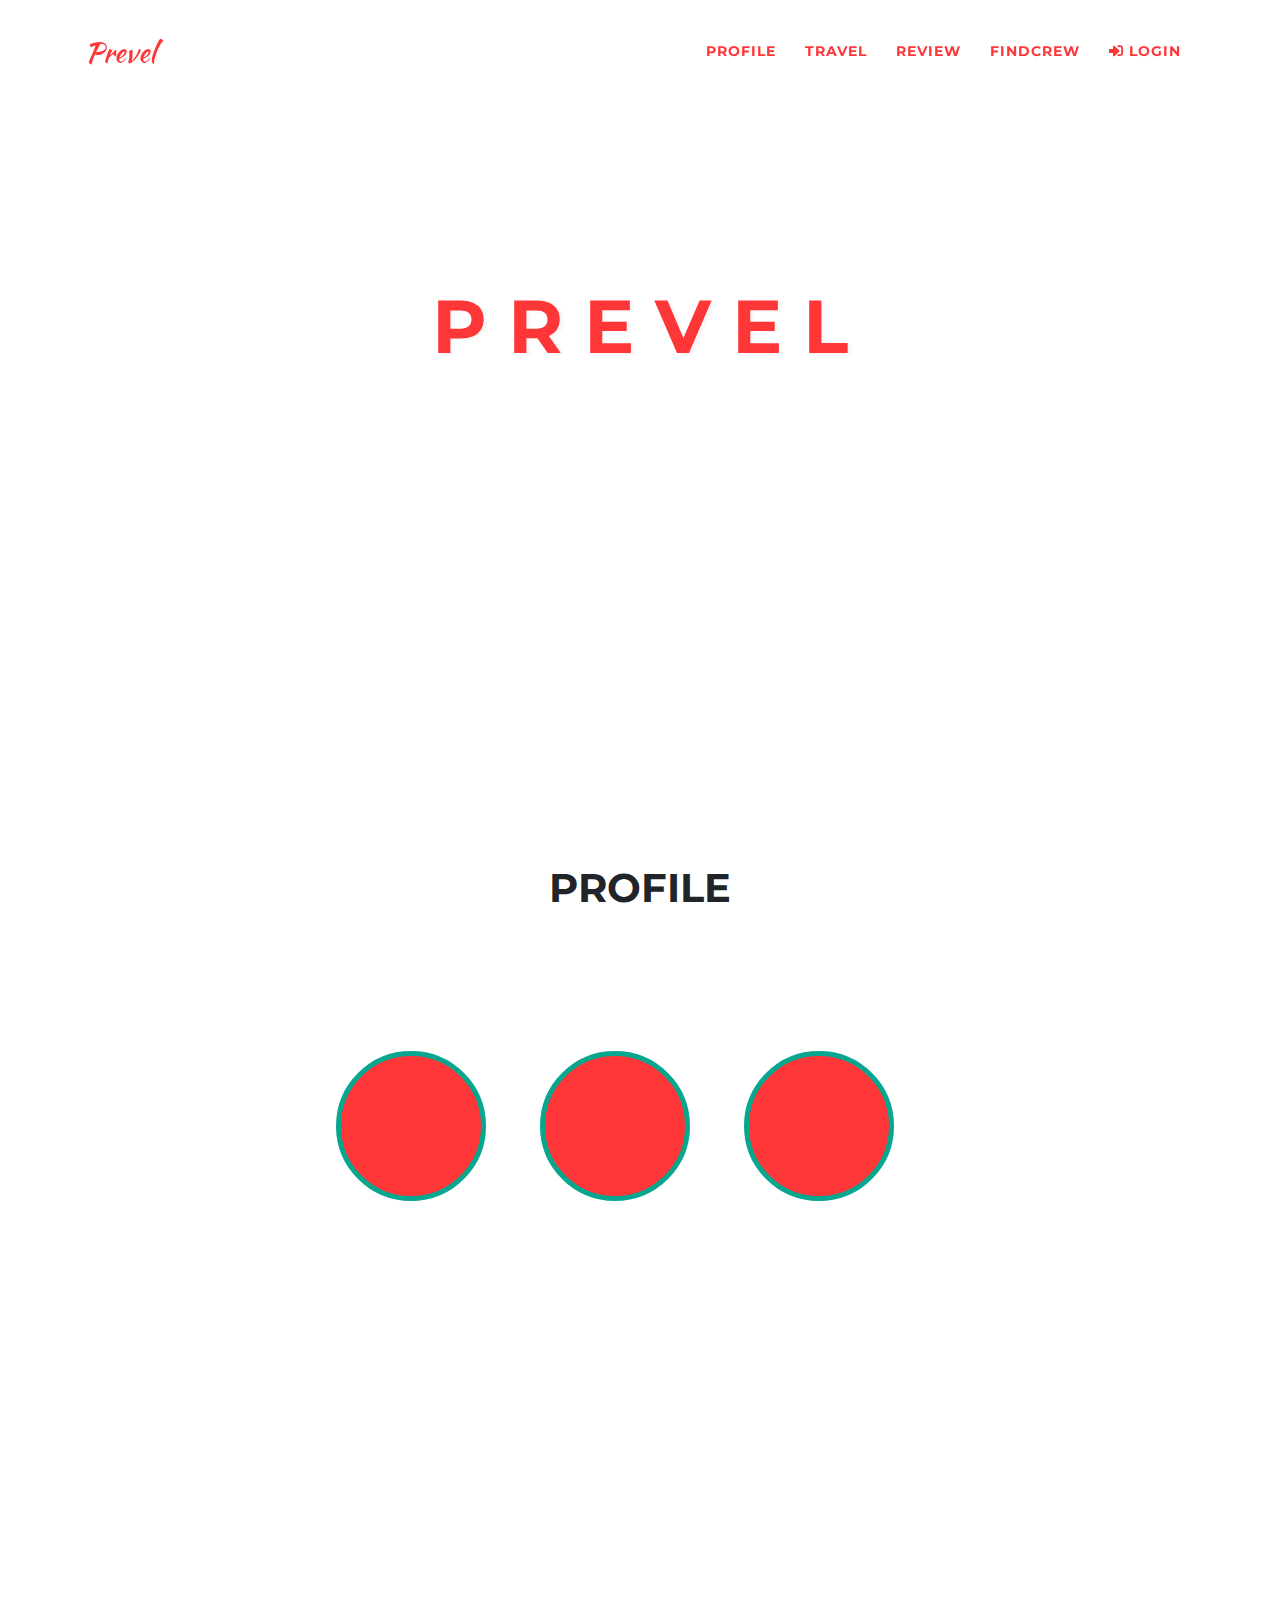
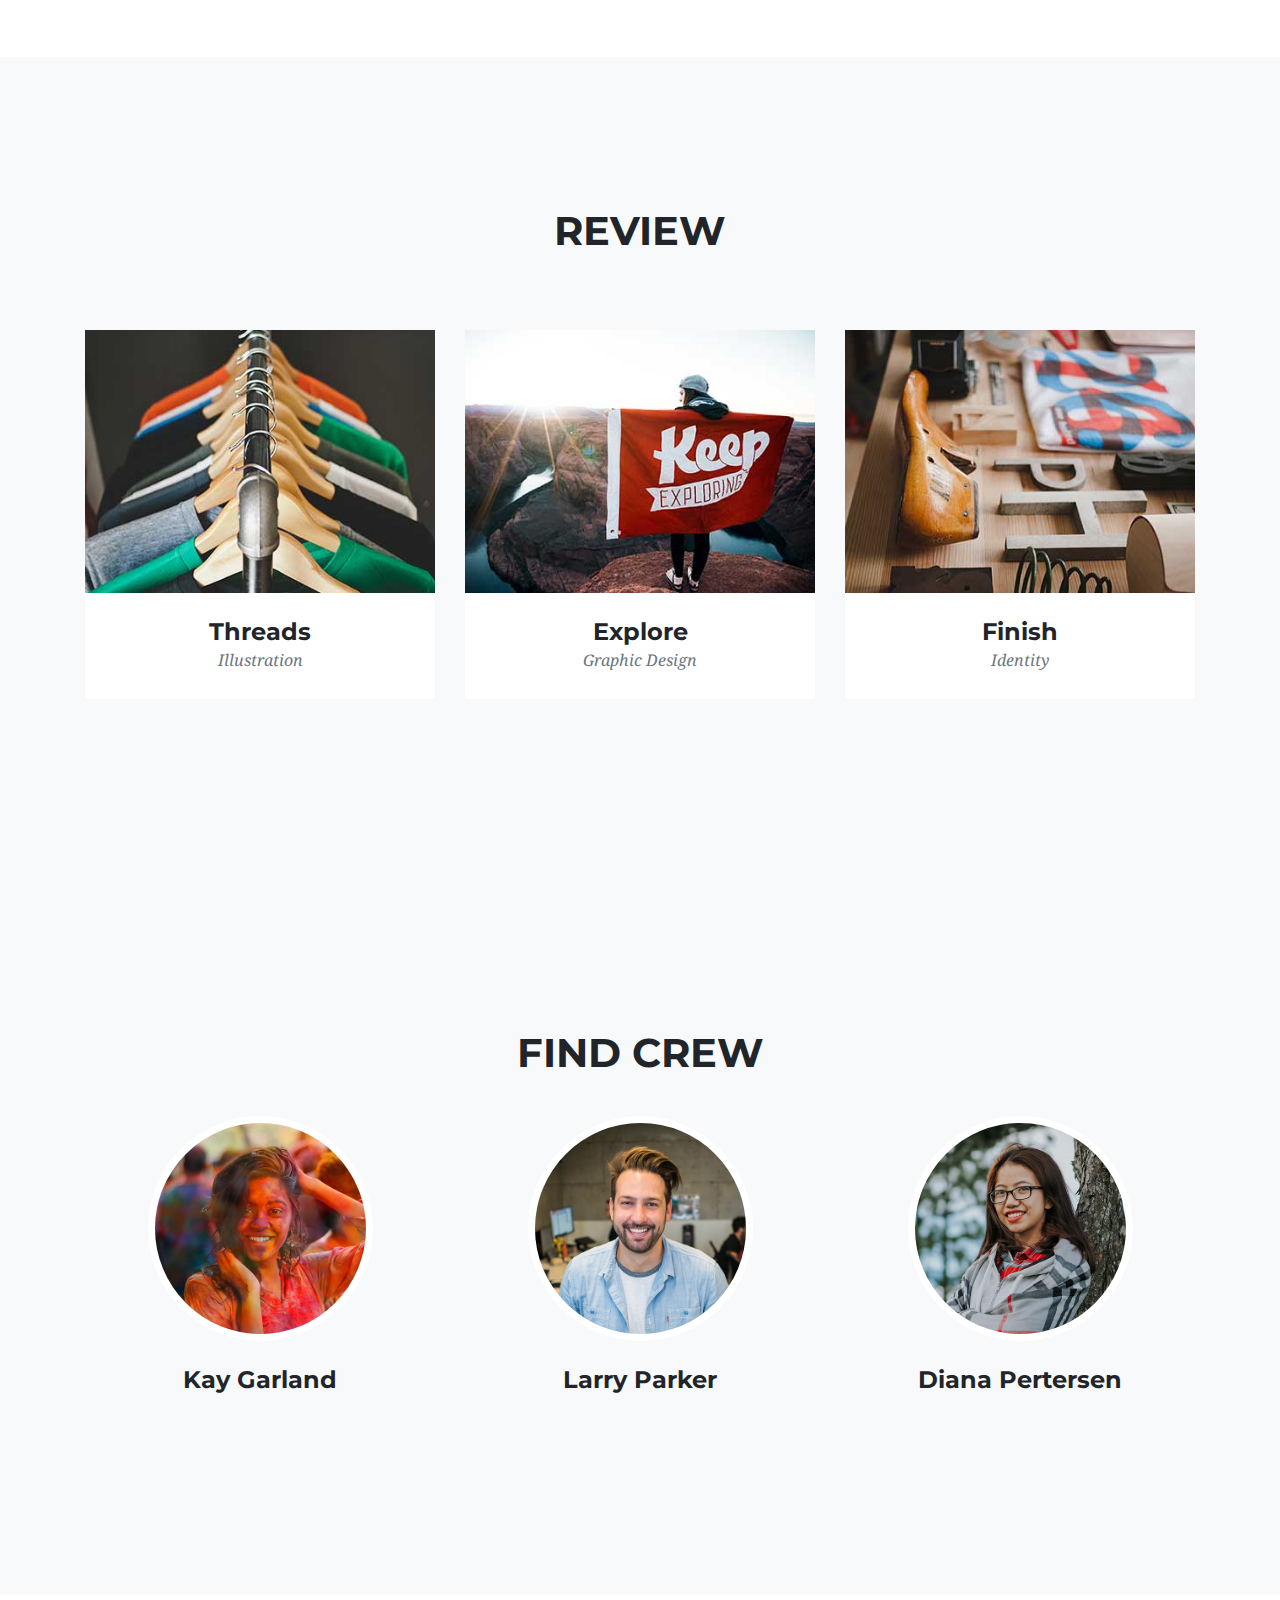
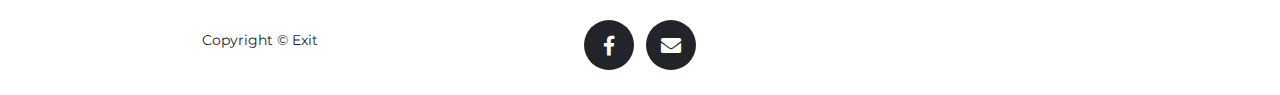
==== prevel/index.html @ f1331986 "commit index" ====
<!DOCTYPE html>
<html lang="en">

<head>

  <meta charset="utf-8">
  <meta name="viewport" content="width=device-width, initial-scale=1, shrink-to-fit=no">
  <meta name="description" content="">
  <meta name="author" content="">
  

  <title>Prevel</title>

  <!-- Bootstrap core CSS -->
  <link href="vendor/bootstrap/css/bootstrap.min.css" rel="stylesheet">
  <link rel="stylesheet" href="https://maxcdn.bootstrapcdn.com/bootstrap/4.3.1/css/bootstrap.min.css">
  <script src="https://ajax.googleapis.com/ajax/libs/jquery/3.3.1/jquery.min.js"></script>
  <script src="https://cdnjs.cloudflare.com/ajax/libs/popper.js/1.14.7/umd/popper.min.js"></script>
  <script src="https://maxcdn.bootstrapcdn.com/bootstrap/4.3.1/js/bootstrap.min.js"></script>
  <link rel="stylesheet" href="https://use.fontawesome.com/releases/v5.8.1/css/all.css" integrity="sha384-50oBUHEmvpQ+1lW4y57PTFmhCaXp0ML5d60M1M7uH2+nqUivzIebhndOJK28anvf" crossorigin="anonymous">
  

  <!-- Custom fonts for this template -->
  <link href="vendor/fontawesome-free/css/all.min.css" rel="stylesheet" type="text/css">
  <link href="https://fonts.googleapis.com/css?family=Montserrat:400,700" rel="stylesheet" type="text/css">
  <link href='https://fonts.googleapis.com/css?family=Kaushan+Script' rel='stylesheet' type='text/css'>
  <link href='https://fonts.googleapis.com/css?family=Droid+Serif:400,700,400italic,700italic' rel='stylesheet' type='text/css'>
  <link href='https://fonts.googleapis.com/css?family=Roboto+Slab:400,100,300,700' rel='stylesheet' type='text/css'>

  <!-- Custom styles for this template -->
  <link href="css/agency.min.css" rel="stylesheet">

</head>

<body id="page-top">

  <!-- Navigation -->
  <nav class="navbar navbar-expand-lg navbar-dark fixed-top" id="mainNav">
    <div class="container">
      <a class="navbar-brand js-scroll-trigger" href="#page-top">Prevel</a>
      <button class="navbar-toggler navbar-toggler-right" type="button" data-toggle="collapse" data-target="#navbarResponsive" aria-controls="navbarResponsive" aria-expanded="false" aria-label="Toggle navigation">
        Menu
        <i class="fas fa-bars"></i>
      </button>
      <div class="collapse navbar-collapse" id="navbarResponsive">
        <ul class="navbar-nav text-uppercase ml-auto">
          <li class="nav-item">
            <a class="nav-link js-scroll-trigger" href="#services">Profile</a>
          </li>
          <li class="nav-item">
            <a class="nav-link js-scroll-trigger" href="#about">Travel</a>
          </li>
          <li class="nav-item">
            <a class="nav-link js-scroll-trigger" href="#portfolio">Review</a>
          </li>
          <li class="nav-item">
            <a class="nav-link js-scroll-trigger" href="#team">Findcrew</a>
          </li>
          <li class="nav-item">

            <a class="nav-link js-scroll-trigger" href="/login.html"><i class="fas fa-sign-in-alt"></i> Login</a>
          </li>
        </ul>
      </div>
    </div>
  </nav>

  <!-- Header -->
  <header class="masthead">
    <div class="container">
      <div class="intro-text">
        <div class="intro-lead-in">Welcome To!</div><br>
        <div class="intro-heading text-uppercase">P R E V E L</div>
      </div>
    </div>
  </header>

  <!-- Services -->
  <section id="services">
    <div class="container">
      <div class="row">
        <div class="col-lg-12 text-center">
          <h2 class="section-heading text-uppercase">Profile</h2><br>
        </div>
      </div>
      <div class="row text-center">
        <div class="col-md-12">
            <div class="round">
              </div>
              <div class="round">
              </div>
              <div class="round">
              </div> 
          
      
      </div>
    </div>
  </section>

  <!-- About -->
  <section id="about">
    <div class="container">
      <div class="row">
        <div class="col-lg-12 text-center">

        </div>  
      </div>
    </div>
  </section>

   <!-- Portfolio Grid -->
   <section class="bg-light" id="portfolio">
      <div class="container">
        <div class="row">
          <div class="col-lg-12 text-center">
            <h2 class="section-heading text-uppercase">Review</h2>
            <h3 class="section-subheading text-muted"></h3>
          </div>
        </div>
        <div class="row">
          <div class="col-md-4 col-sm-6 portfolio-item">
            <a class="portfolio-link" data-toggle="modal" href="#portfolioModal1">
              <div class="portfolio-hover">
                <div class="portfolio-hover-content">
                  <i class="fas fa-plus fa-3x"></i>
                </div>
              </div>
              <img class="img-fluid" src="img/portfolio/01-thumbnail.jpg" alt="">
            </a>
            <div class="portfolio-caption">
              <h4>Threads</h4>
              <p class="text-muted">Illustration</p>
            </div>
          </div>
          <div class="col-md-4 col-sm-6 portfolio-item">
            <a class="portfolio-link" data-toggle="modal" href="#portfolioModal2">
              <div class="portfolio-hover">
                <div class="portfolio-hover-content">
                  <i class="fas fa-plus fa-3x"></i>
                </div>
              </div>
              <img class="img-fluid" src="img/portfolio/02-thumbnail.jpg" alt="">
            </a>
            <div class="portfolio-caption">
              <h4>Explore</h4>
              <p class="text-muted">Graphic Design</p>
            </div>
          </div>
          <div class="col-md-4 col-sm-6 portfolio-item">
            <a class="portfolio-link" data-toggle="modal" href="#portfolioModal3">
              <div class="portfolio-hover">
                <div class="portfolio-hover-content">
                  <i class="fas fa-plus fa-3x"></i>
                </div>
              </div>
              <img class="img-fluid" src="img/portfolio/03-thumbnail.jpg" alt="">
            </a>
            <div class="portfolio-caption">
              <h4>Finish</h4>
              <p class="text-muted">Identity</p>
            </div>
          </div>
          
        </div>
      </div>
    </section>
  <!-- Team -->
  <section class="bg-light" id="team">
    <div class="container">
      <div class="row">
        <div class="col-lg-12 text-center">
          <h2 class="section-heading text-uppercase">Find Crew</h2><br>
        </div>
      </div>
      <div class="row">
        <div class="col-sm-4">
          <div class="team-member">
            <img class="mx-auto rounded-circle" src="img/team/1.jpg" alt="">
            <h4>Kay Garland</h4>
            
          </div>
        </div>
        <div class="col-sm-4">
          <div class="team-member">
            <img class="mx-auto rounded-circle" src="img/team/2.jpg" alt="">
            <h4>Larry Parker</h4>
            
          </div>
        </div>
        <div class="col-sm-4">
          <div class="team-member">
            <img class="mx-auto rounded-circle" src="img/team/3.jpg" alt="">
            <h4>Diana Pertersen</h4>
            
          </div>
        </div>
      </div>

    </div>
  </section>

  <!-- Footer -->
  <footer>
    <div class="container">
      <div class="row">
        <div class="col-md-4">
          <span class="copyright">Copyright &copy; Exit</span>
        </div>
        <div class="col-md-4">
          <ul class="list-inline social-buttons">
            
            <li class="list-inline-item">
              <a href="#">
                <i class="fab fa-facebook-f"></i>
              </a>
            </li>
            <li class="list-inline-item">
                <a href="#">
                  <i class="fas fa-envelope"></i>
                </a>
            </li>
          </ul>
        </div>
        <div class="col-md-4">
          
        </div>
      </div>
    </div>
  </footer>

  <!-- Portfolio Modals -->

  <!-- Modal 1 -->
  <div class="portfolio-modal modal fade" id="portfolioModal1" tabindex="-1" role="dialog" aria-hidden="true">
    <div class="modal-dialog">
      <div class="modal-content">
        <div class="close-modal" data-dismiss="modal">
          <div class="lr">
            <div class="rl"></div>
          </div>
        </div>
        <div class="container">
          <div class="row">
            <div class="col-lg-8 mx-auto">
              <div class="modal-body">
                <!-- Project Details Go Here -->
                <h2 class="text-uppercase">Project Name</h2>
                <p class="item-intro text-muted">Lorem ipsum dolor sit amet consectetur.</p>
                <img class="img-fluid d-block mx-auto" src="img/portfolio/01-full.jpg" alt="">
                <p>Use this area to describe your project. Lorem ipsum dolor sit amet, consectetur adipisicing elit. Est blanditiis dolorem culpa incidunt minus dignissimos deserunt repellat aperiam quasi sunt officia expedita beatae cupiditate, maiores repudiandae, nostrum, reiciendis facere nemo!</p>
                <ul class="list-inline">
                  <li>Date: January 2017</li>
                  <li>Client: Threads</li>
                  <li>Category: Illustration</li>
                </ul>
                <button class="btn btn-primary" data-dismiss="modal" type="button">
                  <i class="fas fa-times"></i>
                  Close Project</button>
              </div>
            </div>
          </div>
        </div>
      </div>
    </div>
  </div>

  <!-- Modal 2 -->
  <div class="portfolio-modal modal fade" id="portfolioModal2" tabindex="-1" role="dialog" aria-hidden="true">
    <div class="modal-dialog">
      <div class="modal-content">
        <div class="close-modal" data-dismiss="modal">
          <div class="lr">
            <div class="rl"></div>
          </div>
        </div>
        <div class="container">
          <div class="row">
            <div class="col-lg-8 mx-auto">
              <div class="modal-body">
                <!-- Project Details Go Here -->
                <h2 class="text-uppercase">Project Name</h2>
                <p class="item-intro text-muted">Lorem ipsum dolor sit amet consectetur.</p>
                <img class="img-fluid d-block mx-auto" src="img/portfolio/02-full.jpg" alt="">
                <p>Use this area to describe your project. Lorem ipsum dolor sit amet, consectetur adipisicing elit. Est blanditiis dolorem culpa incidunt minus dignissimos deserunt repellat aperiam quasi sunt officia expedita beatae cupiditate, maiores repudiandae, nostrum, reiciendis facere nemo!</p>
                <ul class="list-inline">
                  <li>Date: January 2017</li>
                  <li>Client: Explore</li>
                  <li>Category: Graphic Design</li>
                </ul>
                <button class="btn btn-primary" data-dismiss="modal" type="button">
                  <i class="fas fa-times"></i>
                  Close Project</button>
              </div>
            </div>
          </div>
        </div>
      </div>
    </div>
  </div>

  <!-- Modal 3 -->
  <div class="portfolio-modal modal fade" id="portfolioModal3" tabindex="-1" role="dialog" aria-hidden="true">
    <div class="modal-dialog">
      <div class="modal-content">
        <div class="close-modal" data-dismiss="modal">
          <div class="lr">
            <div class="rl"></div>
          </div>
        </div>
        <div class="container">
          <div class="row">
            <div class="col-lg-8 mx-auto">
              <div class="modal-body">
                <!-- Project Details Go Here -->
                <h2 class="text-uppercase">Project Name</h2>
                <p class="item-intro text-muted">Lorem ipsum dolor sit amet consectetur.</p>
                <img class="img-fluid d-block mx-auto" src="img/portfolio/03-full.jpg" alt="">
                <p>Use this area to describe your project. Lorem ipsum dolor sit amet, consectetur adipisicing elit. Est blanditiis dolorem culpa incidunt minus dignissimos deserunt repellat aperiam quasi sunt officia expedita beatae cupiditate, maiores repudiandae, nostrum, reiciendis facere nemo!</p>
                <ul class="list-inline">
                  <li>Date: January 2017</li>
                  <li>Client: Finish</li>
                  <li>Category: Identity</li>
                </ul>
                <button class="btn btn-primary" data-dismiss="modal" type="button">
                  <i class="fas fa-times"></i>
                  Close Project</button>
              </div>
            </div>
          </div>
        </div>
      </div>
    </div>
  </div>

  

  <!-- Bootstrap core JavaScript -->
  <script src="vendor/jquery/jquery.min.js"></script>
  <script src="vendor/bootstrap/js/bootstrap.bundle.min.js"></script>

  <!-- Plugin JavaScript -->
  <script src="vendor/jquery-easing/jquery.easing.min.js"></script>

  <!-- Contact form JavaScript -->
  <script src="js/jqBootstrapValidation.js"></script>
  <script src="js/contact_me.js"></script>

  <!-- Custom scripts for this template -->
  <script src="js/agency.min.js"></script>

</body>

</html>
---- prevel/css/agency.min.css ----
/*!
 * Start Bootstrap - Agency v5.0.7 (https://startbootstrap.com/template-overviews/agency)
 * Copyright 2013-2019 Start Bootstrap
 * Licensed under MIT (https://github.com/BlackrockDigital/startbootstrap-agency/blob/master/LICENSE)
 */

body {
    overflow-x: hidden;
    font-family: 'Roboto Slab', -apple-system, BlinkMacSystemFont, 'Segoe UI', Roboto, 'Helvetica Neue', Arial, sans-serif, 'Apple Color Emoji', 'Segoe UI Emoji', 'Segoe UI Symbol', 'Noto Color Emoji'
}

p {
    line-height: 1.75
}

a {
    color: #fed136
}

a:hover {
    color: #fec503
}

.text-primary {
    color: #fed136!important
}

h1, h2, h3, h4, h5, h6 {
    font-weight: 700;
    font-family: Montserrat, -apple-system, BlinkMacSystemFont, 'Segoe UI', Roboto, 'Helvetica Neue', Arial, sans-serif, 'Apple Color Emoji', 'Segoe UI Emoji', 'Segoe UI Symbol', 'Noto Color Emoji'
}

section {
    padding: 100px 0
}

section h2.section-heading {
    font-size: 40px;
    margin-top: 0;
    margin-bottom: 15px
}

section h3.section-subheading {
    font-size: 16px;
    font-weight: 400;
    font-style: italic;
    margin-bottom: 75px;
    text-transform: none;
    font-family: 'Droid Serif', -apple-system, BlinkMacSystemFont, 'Segoe UI', Roboto, 'Helvetica Neue', Arial, sans-serif, 'Apple Color Emoji', 'Segoe UI Emoji', 'Segoe UI Symbol', 'Noto Color Emoji'
}

@media (min-width:768px) {
    section {
        padding: 150px 0
    }
}

.btn {
    font-family: Montserrat, -apple-system, BlinkMacSystemFont, 'Segoe UI', Roboto, 'Helvetica Neue', Arial, sans-serif, 'Apple Color Emoji', 'Segoe UI Emoji', 'Segoe UI Symbol', 'Noto Color Emoji';
    font-weight: 700
}

.btn-xl {
    font-size: 18px;
    padding: 20px 40px
}

.btn-primary {
    background-color: #fed136;
    border-color: #fed136
}

.btn-primary:active, .btn-primary:focus, .btn-primary:hover {
    background-color: #fec810!important;
    border-color: #fec810!important;
    color: #fff
}

.btn-primary:active, .btn-primary:focus {
    -webkit-box-shadow: 0 0 0 .2rem rgba(254, 209, 55, .5)!important;
    box-shadow: 0 0 0 .2rem rgba(254, 209, 55, .5)!important
}

::selection {
    background: #fed136;
    text-shadow: none
}

img::selection {
    background: 0 0
}

img::-moz-selection {
    background: 0 0
}

#mainNav {
    background-color: #212529
}

#mainNav .navbar-toggler {
    font-size: 12px;
    right: 0;
    padding: 13px;
    text-transform: uppercase;
    color: #fff;
    border: 0;
    background-color: #ff3638;
    font-family: Montserrat, -apple-system, BlinkMacSystemFont, 'Segoe UI', Roboto, 'Helvetica Neue', Arial, sans-serif, 'Apple Color Emoji', 'Segoe UI Emoji', 'Segoe UI Symbol', 'Noto Color Emoji'
}

#mainNav .navbar-brand {
    color: #ff3638;
    font-family: 'Kaushan Script', -apple-system, BlinkMacSystemFont, 'Segoe UI', Roboto, 'Helvetica Neue', Arial, sans-serif, 'Apple Color Emoji', 'Segoe UI Emoji', 'Segoe UI Symbol', 'Noto Color Emoji'
}

#mainNav .navbar-brand.active, #mainNav .navbar-brand:active, #mainNav .navbar-brand:focus, #mainNav .navbar-brand:hover {
    color: #ff3638
}

#mainNav .navbar-nav .nav-item .nav-link {
    font-size: 90%;
    font-weight: 700;
    padding: .75em 0;
    letter-spacing: 1px;
    color: #ff3638;
    font-family: Montserrat, -apple-system, BlinkMacSystemFont, 'Segoe UI', Roboto, 'Helvetica Neue', Arial, sans-serif, 'Apple Color Emoji', 'Segoe UI Emoji', 'Segoe UI Symbol', 'Noto Color Emoji'
}

#mainNav .navbar-nav .nav-item .nav-link.active, #mainNav .navbar-nav .nav-item .nav-link:hover {
    color: #fff;
}

@media (min-width:992px) {
    #mainNav {
        padding-top: 25px;
        padding-bottom: 25px;
        -webkit-transition: padding-top .3s, padding-bottom .3s;
        transition: padding-top .3s, padding-bottom .3s;
        border: none;
        background-color: transparent
    }
    #mainNav .navbar-brand {
        font-size: 1.75em;
        -webkit-transition: all .3s;
        transition: all .3s
    }
    #mainNav .navbar-nav .nav-item .nav-link {
        padding: 1.1em 1em!important
    }
    #mainNav.navbar-shrink {
        padding-top: 0;
        padding-bottom: 0;
        background-color: #ff3638
    }
    #mainNav.navbar-shrink .navbar-brand {
        font-size: 1.25em;
        padding: 12px 0
    }
    #mainNav.navbar-shrink .nav-item .nav-link.active, #mainNav.navbar-shrink .nav-item .nav-link:hover{
        color: #242424;
    }
    #mainNav.navbar-shrink .nav-item .nav-link{
        color: #f8f8f8;
    }
}

header.masthead {
    text-align: center;
    color: #fff;
    background-image: url("https://content.shopback.com/th/wp-content/uploads/2019/01/10114610/FB-%E0%B8%95%E0%B8%A5%E0%B8%B2%E0%B8%94%E0%B8%99%E0%B9%89%E0%B8%B3%E0%B8%AD%E0%B8%B1%E0%B8%A1%E0%B8%9E%E0%B8%A7%E0%B8%B2.jpg");
    background-repeat: no-repeat;
    background-attachment: scroll;
    background-position: center center;
    background-size: cover;
    
}
div.intro-text {
    padding: 0px 0px 0px 0px;
}

/* Make the image fully responsive
.carousel-inner img {
    width: 100%;
    height: 100%;
} */

header.masthead .intro-text {
    padding-top: 0px;
    padding-bottom: 0px
}

header.masthead .intro-text .intro-lead-in {
    font-size: 22px;
    font-style: italic;
    line-height: 22px;
    margin-bottom: 25px;
    font-family: 'Droid Serif', -apple-system, BlinkMacSystemFont, 'Segoe UI', Roboto, 'Helvetica Neue', Arial, sans-serif, 'Apple Color Emoji', 'Segoe UI Emoji', 'Segoe UI Symbol', 'Noto Color Emoji'
}

header.masthead .intro-text .intro-heading {
    font-size: 50px;
    font-weight: 700;
    line-height: 50px;
    margin-bottom: 25px;
    color:#ff3638;
    font-family: Montserrat, -apple-system, BlinkMacSystemFont, 'Segoe UI', Roboto, 'Helvetica Neue', Arial, sans-serif, 'Apple Color Emoji', 'Segoe UI Emoji', 'Segoe UI Symbol', 'Noto Color Emoji'
}

@media (min-width:768px) {
    header.masthead .intro-text {
        padding-top: 200px;
        padding-bottom: 300px
    }
    header.masthead .intro-text .intro-lead-in {
        font-size: 40px;
        font-style: italic;
        line-height: 40px;
        margin-bottom: 25px;
        font-family: 'Droid Serif', -apple-system, BlinkMacSystemFont, 'Segoe UI', Roboto, 'Helvetica Neue', Arial, sans-serif, 'Apple Color Emoji', 'Segoe UI Emoji', 'Segoe UI Symbol', 'Noto Color Emoji'
    }
    header.masthead .intro-text .intro-heading {
        font-size: 75px;
        font-weight: 700;
        line-height: 75px;
        margin-bottom: 50px;
        color:#ff3638;
        text-shadow: 4px 2px 2px #f8f8f8;
        font-family: Montserrat, -apple-system, BlinkMacSystemFont, 'Segoe UI', Roboto, 'Helvetica Neue', Arial, sans-serif, 'Apple Color Emoji', 'Segoe UI Emoji', 'Segoe UI Symbol', 'Noto Color Emoji'
    }
}

.service-heading {
    margin: 15px 0;
    text-transform: none
}
.round {
    margin: 100px 50px 0px 0px;
    border-radius: 50%;
    background: #ff3638;
    width: 150px;
    height: 150px;
    display: inline-block;
    border: 5px solid #07a68e;
}

#portfolio .portfolio-item {
    right: 0;
    margin: 0 0 15px
}

#portfolio .portfolio-item .portfolio-link {
    position: relative;
    display: block;
    max-width: 400px;
    margin: 0 auto;
    cursor: pointer
}

#portfolio .portfolio-item .portfolio-link .portfolio-hover {
    position: absolute;
    width: 100%;
    height: 100%;
    -webkit-transition: all ease .5s;
    transition: all ease .5s;
    opacity: 0;
    background: rgba(254, 209, 54, .9)
}

#portfolio .portfolio-item .portfolio-link .portfolio-hover:hover {
    opacity: 1
}

#portfolio .portfolio-item .portfolio-link .portfolio-hover .portfolio-hover-content {
    font-size: 20px;
    position: absolute;
    top: 50%;
    width: 100%;
    height: 20px;
    margin-top: -12px;
    text-align: center;
    color: #fff
}

#portfolio .portfolio-item .portfolio-link .portfolio-hover .portfolio-hover-content i {
    margin-top: -12px
}

#portfolio .portfolio-item .portfolio-link .portfolio-hover .portfolio-hover-content h3, #portfolio .portfolio-item .portfolio-link .portfolio-hover .portfolio-hover-content h4 {
    margin: 0
}

#portfolio .portfolio-item .portfolio-caption {
    max-width: 400px;
    margin: 0 auto;
    padding: 25px;
    text-align: center;
    background-color: #fff
}

#portfolio .portfolio-item .portfolio-caption h4 {
    margin: 0;
    text-transform: none
}

#portfolio .portfolio-item .portfolio-caption p {
    font-size: 16px;
    font-style: italic;
    margin: 0;
    font-family: 'Droid Serif', -apple-system, BlinkMacSystemFont, 'Segoe UI', Roboto, 'Helvetica Neue', Arial, sans-serif, 'Apple Color Emoji', 'Segoe UI Emoji', 'Segoe UI Symbol', 'Noto Color Emoji'
}

#portfolio * {
    z-index: 2
}

@media (min-width:767px) {
    #portfolio .portfolio-item {
        margin: 0 0 30px
    }
}

.portfolio-modal {
    padding-right: 0!important
}

.portfolio-modal .modal-dialog {
    margin: 1rem;
    max-width: 100vw
}

.portfolio-modal .modal-content {
    padding: 100px 0;
    text-align: center
}

.portfolio-modal .modal-content h2 {
    font-size: 3em;
    margin-bottom: 15px
}

.portfolio-modal .modal-content p {
    margin-bottom: 30px
}

.portfolio-modal .modal-content p.item-intro {
    font-size: 16px;
    font-style: italic;
    margin: 20px 0 30px;
    font-family: 'Droid Serif', -apple-system, BlinkMacSystemFont, 'Segoe UI', Roboto, 'Helvetica Neue', Arial, sans-serif, 'Apple Color Emoji', 'Segoe UI Emoji', 'Segoe UI Symbol', 'Noto Color Emoji'
}

.portfolio-modal .modal-content ul.list-inline {
    margin-top: 0;
    margin-bottom: 30px
}

.portfolio-modal .modal-content img {
    margin-bottom: 30px
}

.portfolio-modal .modal-content button {
    cursor: pointer
}

.portfolio-modal .close-modal {
    position: absolute;
    top: 25px;
    right: 25px;
    width: 75px;
    height: 75px;
    cursor: pointer;
    background-color: transparent
}

.portfolio-modal .close-modal:hover {
    opacity: .3
}

.portfolio-modal .close-modal .lr {
    z-index: 1051;
    width: 1px;
    height: 75px;
    margin-left: 35px;
    -webkit-transform: rotate(45deg);
    transform: rotate(45deg);
    background-color: #212529
}

.portfolio-modal .close-modal .lr .rl {
    z-index: 1052;
    width: 1px;
    height: 75px;
    -webkit-transform: rotate(90deg);
    transform: rotate(90deg);
    background-color: #212529
}

.timeline {
    position: relative;
    padding: 0;
    list-style: none
}

.timeline:before {
    position: absolute;
    top: 0;
    bottom: 0;
    left: 40px;
    width: 2px;
    margin-left: -1.5px;
    content: '';
    background-color: #e9ecef
}

.timeline>li {
    position: relative;
    min-height: 50px;
    margin-bottom: 50px
}

.timeline>li:after, .timeline>li:before {
    display: table;
    content: ' '
}

.timeline>li:after {
    clear: both
}

.timeline>li .timeline-panel {
    position: relative;
    float: right;
    width: 100%;
    padding: 0 20px 0 100px;
    text-align: left
}

.timeline>li .timeline-panel:before {
    right: auto;
    left: -15px;
    border-right-width: 15px;
    border-left-width: 0
}

.timeline>li .timeline-panel:after {
    right: auto;
    left: -14px;
    border-right-width: 14px;
    border-left-width: 0
}

.timeline>li .timeline-image {
    position: absolute;
    z-index: 100;
    left: 0;
    width: 80px;
    height: 80px;
    margin-left: 0;
    text-align: center;
    color: #fff;
    border: 7px solid #e9ecef;
    border-radius: 100%;
    background-color: #fed136
}

.timeline>li .timeline-image h4 {
    font-size: 10px;
    line-height: 14px;
    margin-top: 12px
}

.timeline>li.timeline-inverted>.timeline-panel {
    float: right;
    padding: 0 20px 0 100px;
    text-align: left
}

.timeline>li.timeline-inverted>.timeline-panel:before {
    right: auto;
    left: -15px;
    border-right-width: 15px;
    border-left-width: 0
}

.timeline>li.timeline-inverted>.timeline-panel:after {
    right: auto;
    left: -14px;
    border-right-width: 14px;
    border-left-width: 0
}

.timeline>li:last-child {
    margin-bottom: 0
}

.timeline .timeline-heading h4 {
    margin-top: 0;
    color: inherit
}

.timeline .timeline-heading h4.subheading {
    text-transform: none
}

.timeline .timeline-body>p, .timeline .timeline-body>ul {
    margin-bottom: 0
}

@media (min-width:768px) {
    .timeline:before {
        left: 50%
    }
    .timeline>li {
        min-height: 100px;
        margin-bottom: 100px
    }
    .timeline>li .timeline-panel {
        float: left;
        width: 41%;
        padding: 0 20px 20px 30px;
        text-align: right
    }
    .timeline>li .timeline-image {
        left: 50%;
        width: 100px;
        height: 100px;
        margin-left: -50px
    }
    .timeline>li .timeline-image h4 {
        font-size: 13px;
        line-height: 18px;
        margin-top: 16px
    }
    .timeline>li.timeline-inverted>.timeline-panel {
        float: right;
        padding: 0 30px 20px 20px;
        text-align: left
    }
}

@media (min-width:992px) {
    .timeline>li {
        min-height: 150px
    }
    .timeline>li .timeline-panel {
        padding: 0 20px 20px
    }
    .timeline>li .timeline-image {
        width: 150px;
        height: 150px;
        margin-left: -75px
    }
    .timeline>li .timeline-image h4 {
        font-size: 18px;
        line-height: 26px;
        margin-top: 30px
    }
    .timeline>li.timeline-inverted>.timeline-panel {
        padding: 0 20px 20px
    }
}

@media (min-width:1200px) {
    .timeline>li {
        min-height: 170px
    }
    .timeline>li .timeline-panel {
        padding: 0 20px 20px 100px
    }
    .timeline>li .timeline-image {
        width: 170px;
        height: 170px;
        margin-left: -85px
    }
    .timeline>li .timeline-image h4 {
        margin-top: 40px
    }
    .timeline>li.timeline-inverted>.timeline-panel {
        padding: 0 100px 20px 20px
    }
}

.team-member {
    margin-bottom: 50px;
    text-align: center
}

.team-member img {
    width: 225px;
    height: 225px;
    border: 7px solid #fff
}

.team-member h4 {
    margin-top: 25px;
    margin-bottom: 0;
    text-transform: none
}

.team-member p {
    margin-top: 0
}

section#contact {
    background-color: #212529;
    background-image: url(../img/map-image.png);
    background-repeat: no-repeat;
    background-position: center
}

section#contact .section-heading {
    color: #fff
}

section#contact .form-group {
    margin-bottom: 25px
}

section#contact .form-group input, section#contact .form-group textarea {
    padding: 20px
}

section#contact .form-group input.form-control {
    height: auto
}

section#contact .form-group textarea.form-control {
    height: 248px
}

section#contact .form-control:focus {
    border-color: #fed136;
    -webkit-box-shadow: none;
    box-shadow: none
}

section#contact ::-webkit-input-placeholder {
    font-weight: 700;
    color: #ced4da;
    font-family: Montserrat, -apple-system, BlinkMacSystemFont, 'Segoe UI', Roboto, 'Helvetica Neue', Arial, sans-serif, 'Apple Color Emoji', 'Segoe UI Emoji', 'Segoe UI Symbol', 'Noto Color Emoji'
}

section#contact :-moz-placeholder {
    font-weight: 700;
    color: #ced4da;
    font-family: Montserrat, -apple-system, BlinkMacSystemFont, 'Segoe UI', Roboto, 'Helvetica Neue', Arial, sans-serif, 'Apple Color Emoji', 'Segoe UI Emoji', 'Segoe UI Symbol', 'Noto Color Emoji'
}

section#contact ::-moz-placeholder {
    font-weight: 700;
    color: #ced4da;
    font-family: Montserrat, -apple-system, BlinkMacSystemFont, 'Segoe UI', Roboto, 'Helvetica Neue', Arial, sans-serif, 'Apple Color Emoji', 'Segoe UI Emoji', 'Segoe UI Symbol', 'Noto Color Emoji'
}

section#contact :-ms-input-placeholder {
    font-weight: 700;
    color: #ced4da;
    font-family: Montserrat, -apple-system, BlinkMacSystemFont, 'Segoe UI', Roboto, 'Helvetica Neue', Arial, sans-serif, 'Apple Color Emoji', 'Segoe UI Emoji', 'Segoe UI Symbol', 'Noto Color Emoji'
}

footer {
    padding: 25px 0;
    text-align: center
}

footer span.copyright {
    font-size: 90%;
    line-height: 40px;
    text-transform: none;
    font-family: Montserrat, -apple-system, BlinkMacSystemFont, 'Segoe UI', Roboto, 'Helvetica Neue', Arial, sans-serif, 'Apple Color Emoji', 'Segoe UI Emoji', 'Segoe UI Symbol', 'Noto Color Emoji'
}

footer ul.quicklinks {
    font-size: 90%;
    line-height: 40px;
    margin-bottom: 0;
    text-transform: none;
    font-family: Montserrat, -apple-system, BlinkMacSystemFont, 'Segoe UI', Roboto, 'Helvetica Neue', Arial, sans-serif, 'Apple Color Emoji', 'Segoe UI Emoji', 'Segoe UI Symbol', 'Noto Color Emoji'
}

ul.social-buttons {
    margin-bottom: 0
}

ul.social-buttons li a {
    font-size: 20px;
    line-height: 50px;
    display: block;
    width: 50px;
    height: 50px;
    -webkit-transition: all .3s;
    transition: all .3s;
    color: #fff;
    border-radius: 100%;
    outline: 0;
    background-color: #212529
}

ul.social-buttons li a:active, ul.social-buttons li a:focus, ul.social-buttons li a:hover {
    background-color: #fed136
}
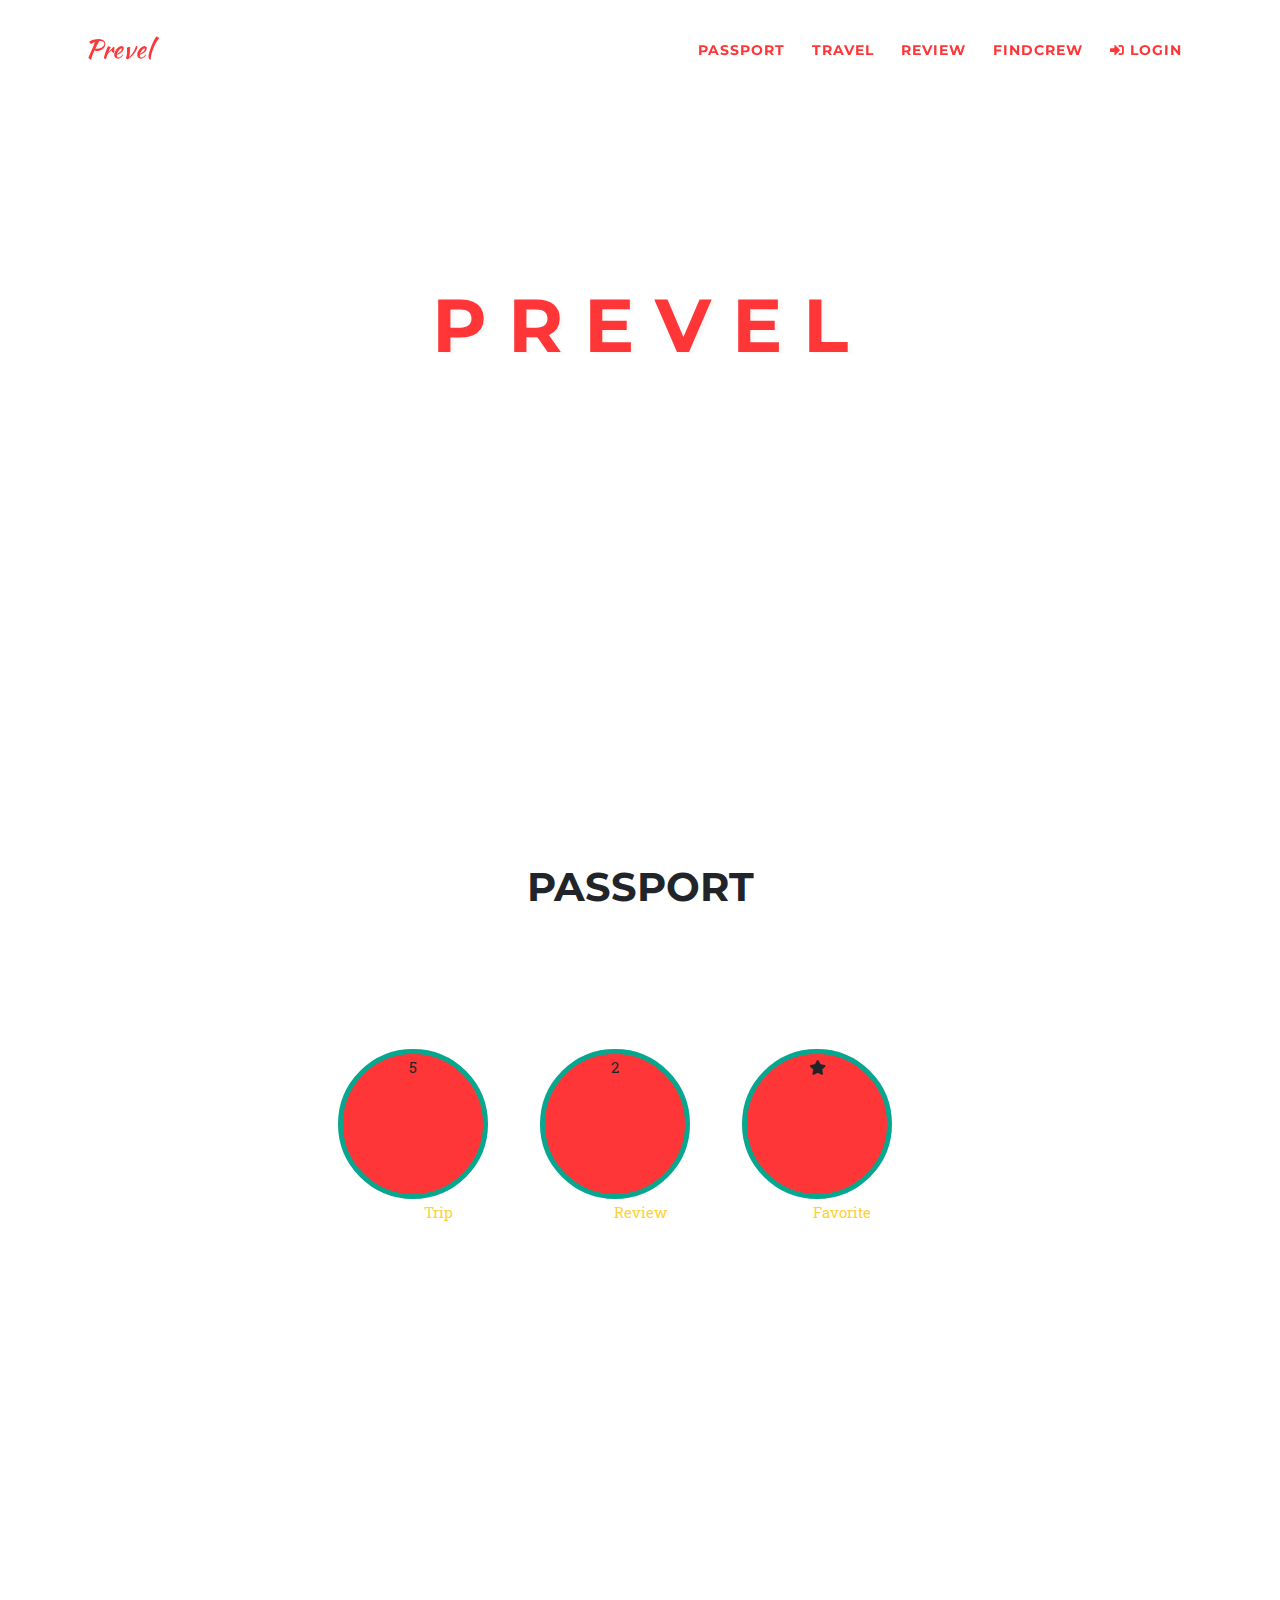
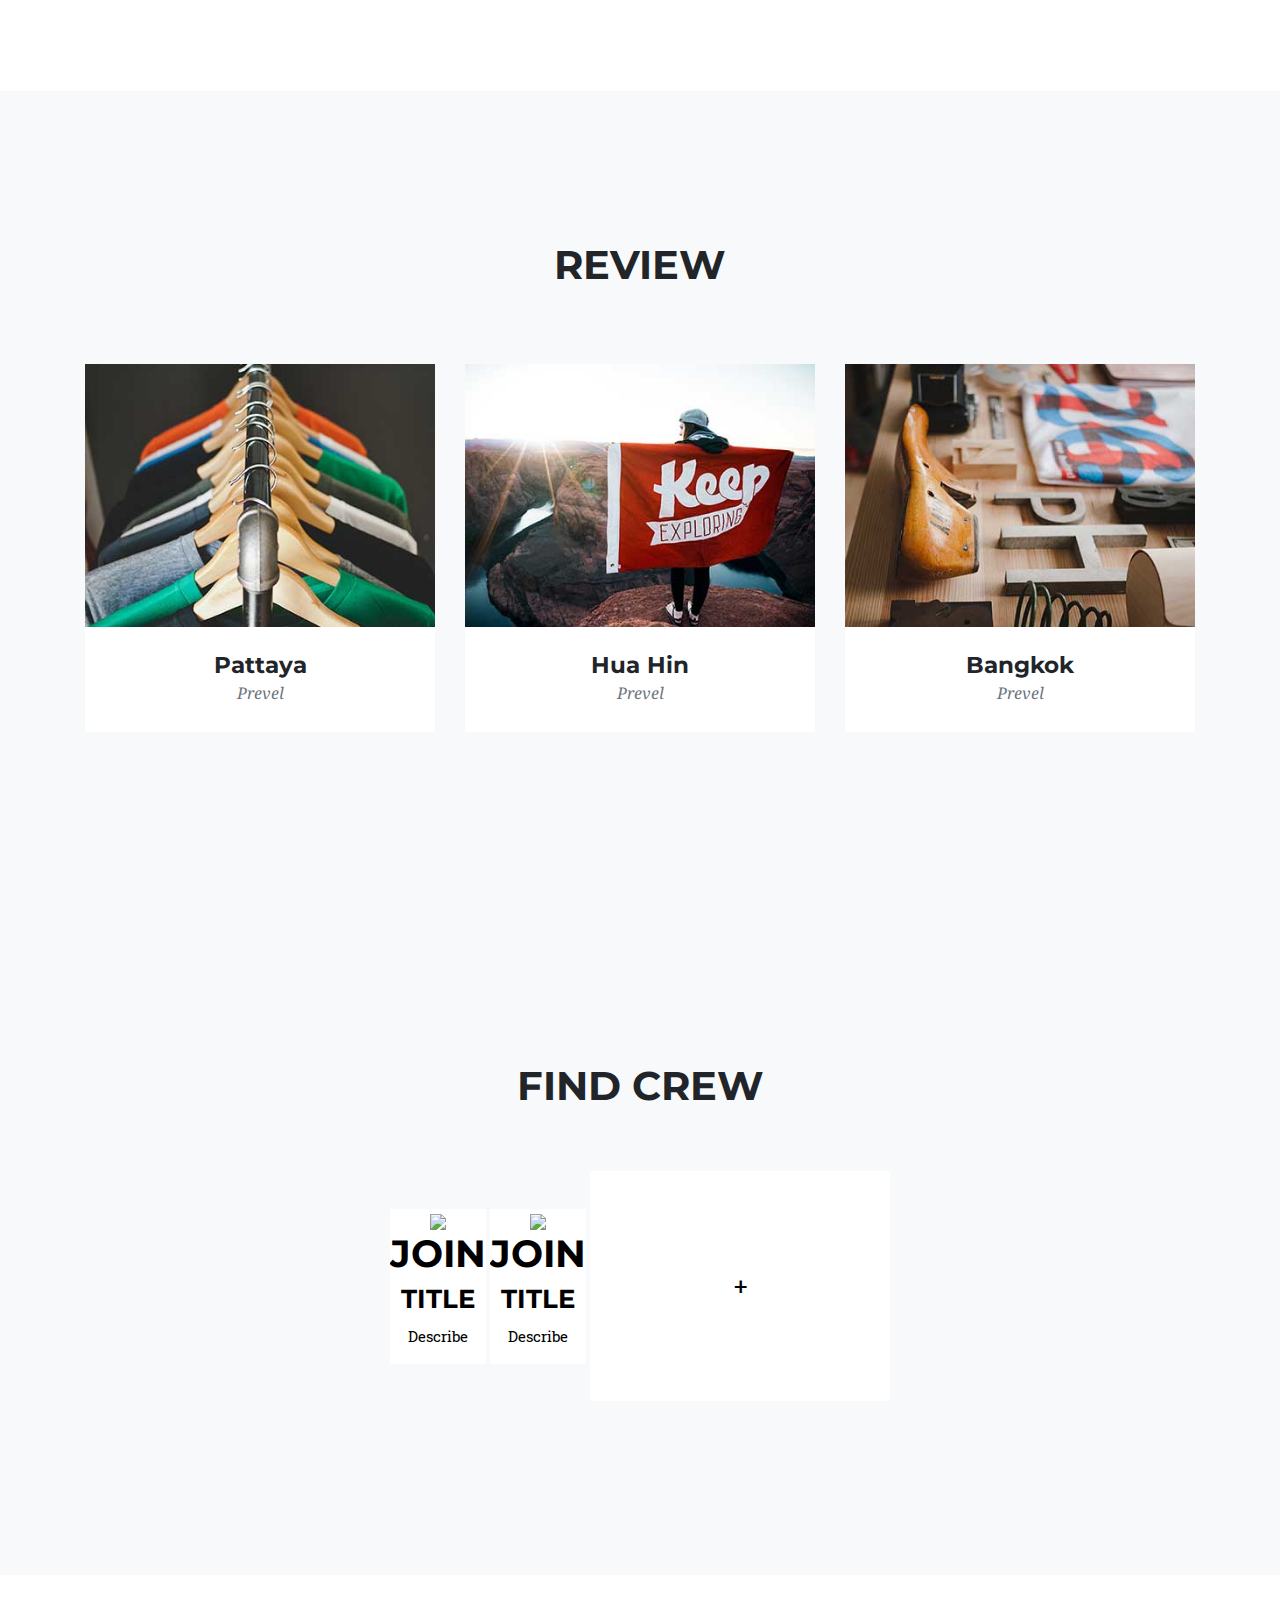
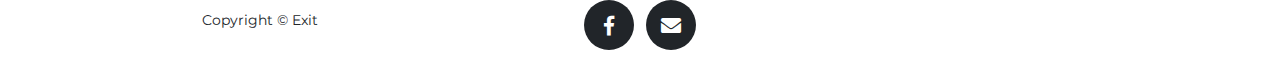
==== commit 96563cf1: "index link" ====
--- a/prevel/index.html
+++ b/prevel/index.html
@@ -1,353 +1,435 @@
 <!DOCTYPE html>
 <html lang="en">
 
-<head>
-
-  <meta charset="utf-8">
-  <meta name="viewport" content="width=device-width, initial-scale=1, shrink-to-fit=no">
-  <meta name="description" content="">
-  <meta name="author" content="">
-  
-
-  <title>Prevel</title>
-
-  <!-- Bootstrap core CSS -->
-  <link href="vendor/bootstrap/css/bootstrap.min.css" rel="stylesheet">
-  <link rel="stylesheet" href="https://maxcdn.bootstrapcdn.com/bootstrap/4.3.1/css/bootstrap.min.css">
-  <script src="https://ajax.googleapis.com/ajax/libs/jquery/3.3.1/jquery.min.js"></script>
-  <script src="https://cdnjs.cloudflare.com/ajax/libs/popper.js/1.14.7/umd/popper.min.js"></script>
-  <script src="https://maxcdn.bootstrapcdn.com/bootstrap/4.3.1/js/bootstrap.min.js"></script>
-  <link rel="stylesheet" href="https://use.fontawesome.com/releases/v5.8.1/css/all.css" integrity="sha384-50oBUHEmvpQ+1lW4y57PTFmhCaXp0ML5d60M1M7uH2+nqUivzIebhndOJK28anvf" crossorigin="anonymous">
-  
-
-  <!-- Custom fonts for this template -->
-  <link href="vendor/fontawesome-free/css/all.min.css" rel="stylesheet" type="text/css">
-  <link href="https://fonts.googleapis.com/css?family=Montserrat:400,700" rel="stylesheet" type="text/css">
-  <link href='https://fonts.googleapis.com/css?family=Kaushan+Script' rel='stylesheet' type='text/css'>
-  <link href='https://fonts.googleapis.com/css?family=Droid+Serif:400,700,400italic,700italic' rel='stylesheet' type='text/css'>
-  <link href='https://fonts.googleapis.com/css?family=Roboto+Slab:400,100,300,700' rel='stylesheet' type='text/css'>
-
-  <!-- Custom styles for this template -->
-  <link href="css/agency.min.css" rel="stylesheet">
-
-</head>
-
-<body id="page-top">
-
-  <!-- Navigation -->
-  <nav class="navbar navbar-expand-lg navbar-dark fixed-top" id="mainNav">
-    <div class="container">
-      <a class="navbar-brand js-scroll-trigger" href="#page-top">Prevel</a>
-      <button class="navbar-toggler navbar-toggler-right" type="button" data-toggle="collapse" data-target="#navbarResponsive" aria-controls="navbarResponsive" aria-expanded="false" aria-label="Toggle navigation">
-        Menu
-        <i class="fas fa-bars"></i>
-      </button>
-      <div class="collapse navbar-collapse" id="navbarResponsive">
-        <ul class="navbar-nav text-uppercase ml-auto">
-          <li class="nav-item">
-            <a class="nav-link js-scroll-trigger" href="#services">Profile</a>
-          </li>
-          <li class="nav-item">
-            <a class="nav-link js-scroll-trigger" href="#about">Travel</a>
-          </li>
-          <li class="nav-item">
-            <a class="nav-link js-scroll-trigger" href="#portfolio">Review</a>
-          </li>
-          <li class="nav-item">
-            <a class="nav-link js-scroll-trigger" href="#team">Findcrew</a>
-          </li>
-          <li class="nav-item">
-
-            <a class="nav-link js-scroll-trigger" href="/login.html"><i class="fas fa-sign-in-alt"></i> Login</a>
-          </li>
-        </ul>
+  <head>
+
+    <meta charset="utf-8">
+    <meta name="viewport" content="width=device-width, initial-scale=1,
+      shrink-to-fit=no">
+    <meta name="description" content="">
+    <meta name="author" content="">
+    <link rel="stylesheet" href="https://www.w3schools.com/w3css/4/w3.css">
+
+    <title>Prevel</title>
+
+    <!-- Bootstrap core CSS -->
+    <link href="vendor/bootstrap/css/bootstrap.min.css" rel="stylesheet">
+    <link rel="stylesheet"
+      href="https://maxcdn.bootstrapcdn.com/bootstrap/4.3.1/css/bootstrap.min.css">
+    <script
+      src="https://ajax.googleapis.com/ajax/libs/jquery/3.3.1/jquery.min.js"></script>
+    <script
+      src="https://cdnjs.cloudflare.com/ajax/libs/popper.js/1.14.7/umd/popper.min.js"></script>
+    <script
+      src="https://maxcdn.bootstrapcdn.com/bootstrap/4.3.1/js/bootstrap.min.js"></script>
+    <link rel="stylesheet"
+      href="https://use.fontawesome.com/releases/v5.8.1/css/all.css"
+      integrity="sha384-50oBUHEmvpQ+1lW4y57PTFmhCaXp0ML5d60M1M7uH2+nqUivzIebhndOJK28anvf"
+      crossorigin="anonymous">
+
+
+    <!-- Custom fonts for this template -->
+    <link href="vendor/fontawesome-free/css/all.min.css" rel="stylesheet"
+      type="text/css">
+    <link href="https://fonts.googleapis.com/css?family=Montserrat:400,700"
+      rel="stylesheet" type="text/css">
+    <link href='https://fonts.googleapis.com/css?family=Kaushan+Script'
+      rel='stylesheet' type='text/css'>
+    <link
+      href='https://fonts.googleapis.com/css?family=Droid+Serif:400,700,400italic,700italic'
+      rel='stylesheet' type='text/css'>
+    <link
+      href='https://fonts.googleapis.com/css?family=Roboto+Slab:400,100,300,700'
+      rel='stylesheet' type='text/css'>
+
+    <!-- Custom styles for this template -->
+    <link href="css/agency.min.css" rel="stylesheet">
+
+
+  </head>
+
+  <body id="page-top">
+
+    <!-- Navigation -->
+    <nav class="navbar navbar-expand-lg navbar-dark fixed-top" id="mainNav">
+      <div class="container">
+        <a class="navbar-brand js-scroll-trigger" href="#page-top">Prevel</a>
+        <button class="navbar-toggler navbar-toggler-right" type="button"
+          data-toggle="collapse" data-target="#navbarResponsive"
+          aria-controls="navbarResponsive" aria-expanded="false"
+          aria-label="Toggle navigation">
+          Menu
+          <i class="fas fa-bars"></i>
+        </button>
+        <div class="collapse navbar-collapse" id="navbarResponsive">
+          <ul class="navbar-nav text-uppercase ml-auto">
+            <li class="nav-item">
+              <a class="nav-link js-scroll-trigger" href="#services">Passport</a>
+            </li>
+            <li class="nav-item">
+              <a class="nav-link js-scroll-trigger" href="#about">Travel</a>
+            </li>
+            <li class="nav-item">
+              <a class="nav-link js-scroll-trigger" href="#portfolio">Review</a>
+            </li>
+            <li class="nav-item">
+              <a class="nav-link js-scroll-trigger" href="#team">Findcrew</a>
+            </li>
+            <li class="nav-item">
+
+              <a class="nav-link js-scroll-trigger"
+                href="register&login/login.html"><i class="fas fa-sign-in-alt"></i>
+                Login</a>
+            </li>
+          </ul>
+        </div>
       </div>
-    </div>
-  </nav>
-
-  <!-- Header -->
-  <header class="masthead">
-    <div class="container">
-      <div class="intro-text">
-        <div class="intro-lead-in">Welcome To!</div><br>
-        <div class="intro-heading text-uppercase">P R E V E L</div>
+    </nav>
+
+    <!-- Header -->
+    <header class="masthead">
+      <div class="container">
+        <div class="intro-text">
+          <div class="intro-lead-in">Welcome To!</div><br>
+          <div class="intro-heading text-uppercase">P R E V E L</div>
+        </div>
       </div>
-    </div>
-  </header>
-
-  <!-- Services -->
-  <section id="services">
-    <div class="container">
-      <div class="row">
-        <div class="col-lg-12 text-center">
-          <h2 class="section-heading text-uppercase">Profile</h2><br>
-        </div>
-      </div>
-      <div class="row text-center">
-        <div class="col-md-12">
-            <div class="round">
-              </div>
-              <div class="round">
-              </div>
-              <div class="round">
-              </div> 
-          
-      
-      </div>
-    </div>
-  </section>
-
-  <!-- About -->
-  <section id="about">
-    <div class="container">
-      <div class="row">
-        <div class="col-lg-12 text-center">
-
-        </div>  
-      </div>
-    </div>
-  </section>
-
-   <!-- Portfolio Grid -->
-   <section class="bg-light" id="portfolio">
+    </header>
+
+    <!-- Services -->
+    <section id="services">
       <div class="container">
         <div class="row">
           <div class="col-lg-12 text-center">
-            <h2 class="section-heading text-uppercase">Review</h2>
-            <h3 class="section-subheading text-muted"></h3>
-          </div>
-        </div>
-        <div class="row">
-          <div class="col-md-4 col-sm-6 portfolio-item">
-            <a class="portfolio-link" data-toggle="modal" href="#portfolioModal1">
-              <div class="portfolio-hover">
-                <div class="portfolio-hover-content">
-                  <i class="fas fa-plus fa-3x"></i>
-                </div>
-              </div>
-              <img class="img-fluid" src="img/portfolio/01-thumbnail.jpg" alt="">
-            </a>
-            <div class="portfolio-caption">
-              <h4>Threads</h4>
-              <p class="text-muted">Illustration</p>
-            </div>
-          </div>
-          <div class="col-md-4 col-sm-6 portfolio-item">
-            <a class="portfolio-link" data-toggle="modal" href="#portfolioModal2">
-              <div class="portfolio-hover">
-                <div class="portfolio-hover-content">
-                  <i class="fas fa-plus fa-3x"></i>
-                </div>
-              </div>
-              <img class="img-fluid" src="img/portfolio/02-thumbnail.jpg" alt="">
-            </a>
-            <div class="portfolio-caption">
-              <h4>Explore</h4>
-              <p class="text-muted">Graphic Design</p>
-            </div>
-          </div>
-          <div class="col-md-4 col-sm-6 portfolio-item">
-            <a class="portfolio-link" data-toggle="modal" href="#portfolioModal3">
-              <div class="portfolio-hover">
-                <div class="portfolio-hover-content">
-                  <i class="fas fa-plus fa-3x"></i>
-                </div>
-              </div>
-              <img class="img-fluid" src="img/portfolio/03-thumbnail.jpg" alt="">
-            </a>
-            <div class="portfolio-caption">
-              <h4>Finish</h4>
-              <p class="text-muted">Identity</p>
-            </div>
-          </div>
-          
-        </div>
-      </div>
-    </section>
-  <!-- Team -->
-  <section class="bg-light" id="team">
-    <div class="container">
-      <div class="row">
-        <div class="col-lg-12 text-center">
-          <h2 class="section-heading text-uppercase">Find Crew</h2><br>
-        </div>
-      </div>
-      <div class="row">
-        <div class="col-sm-4">
-          <div class="team-member">
-            <img class="mx-auto rounded-circle" src="img/team/1.jpg" alt="">
-            <h4>Kay Garland</h4>
-            
-          </div>
-        </div>
-        <div class="col-sm-4">
-          <div class="team-member">
-            <img class="mx-auto rounded-circle" src="img/team/2.jpg" alt="">
-            <h4>Larry Parker</h4>
-            
-          </div>
-        </div>
-        <div class="col-sm-4">
-          <div class="team-member">
-            <img class="mx-auto rounded-circle" src="img/team/3.jpg" alt="">
-            <h4>Diana Pertersen</h4>
-            
-          </div>
-        </div>
-      </div>
-
-    </div>
-  </section>
-
-  <!-- Footer -->
-  <footer>
-    <div class="container">
-      <div class="row">
-        <div class="col-md-4">
-          <span class="copyright">Copyright &copy; Exit</span>
-        </div>
-        <div class="col-md-4">
-          <ul class="list-inline social-buttons">
-            
-            <li class="list-inline-item">
-              <a href="#">
-                <i class="fab fa-facebook-f"></i>
-              </a>
-            </li>
-            <li class="list-inline-item">
-                <a href="#">
-                  <i class="fas fa-envelope"></i>
-                </a>
-            </li>
-          </ul>
-        </div>
-        <div class="col-md-4">
-          
-        </div>
-      </div>
-    </div>
-  </footer>
-
-  <!-- Portfolio Modals -->
-
-  <!-- Modal 1 -->
-  <div class="portfolio-modal modal fade" id="portfolioModal1" tabindex="-1" role="dialog" aria-hidden="true">
-    <div class="modal-dialog">
-      <div class="modal-content">
-        <div class="close-modal" data-dismiss="modal">
-          <div class="lr">
-            <div class="rl"></div>
-          </div>
-        </div>
+            <h2 class="section-heading text-uppercase">Passport</h2><br>
+          </div>
+        </div>
+        <div class="row text-center">
+          <div class="col-md-12">
+            <table align="center">
+              <tr>
+                <td>
+                  <div class="profile">
+                    <div class="round">
+                      <p id="profiletext">5</p>
+                    </div>
+                    <a href="mytrip.html"><p>Trip</p></a>
+                  </div>
+                </td>
+                <td>
+                  <div class="profile">
+                    <div class="round">
+                      <p id="profiletext">2</p>
+                    </div>
+                    <a href="#review"><p>Review</p></a>
+                  </div>
+                </td>
+                <td>
+                  <div class="profile">
+                    <div class="round">
+                      <p id="profiletext"><i class="fas fa-star" ></i></p>
+                    </div>
+                    <a href="#favorite"><p>Favorite</p></a>
+                  </div>
+                </td>
+              </tr>
+            </table>
+          </div>
+        </div>
+      </section>
+
+      <!-- About -->
+      <section id="about">
         <div class="container">
           <div class="row">
-            <div class="col-lg-8 mx-auto">
-              <div class="modal-body">
-                <!-- Project Details Go Here -->
-                <h2 class="text-uppercase">Project Name</h2>
-                <p class="item-intro text-muted">Lorem ipsum dolor sit amet consectetur.</p>
-                <img class="img-fluid d-block mx-auto" src="img/portfolio/01-full.jpg" alt="">
-                <p>Use this area to describe your project. Lorem ipsum dolor sit amet, consectetur adipisicing elit. Est blanditiis dolorem culpa incidunt minus dignissimos deserunt repellat aperiam quasi sunt officia expedita beatae cupiditate, maiores repudiandae, nostrum, reiciendis facere nemo!</p>
-                <ul class="list-inline">
-                  <li>Date: January 2017</li>
-                  <li>Client: Threads</li>
-                  <li>Category: Illustration</li>
-                </ul>
-                <button class="btn btn-primary" data-dismiss="modal" type="button">
-                  <i class="fas fa-times"></i>
-                  Close Project</button>
-              </div>
-            </div>
-          </div>
-        </div>
-      </div>
-    </div>
-  </div>
-
-  <!-- Modal 2 -->
-  <div class="portfolio-modal modal fade" id="portfolioModal2" tabindex="-1" role="dialog" aria-hidden="true">
-    <div class="modal-dialog">
-      <div class="modal-content">
-        <div class="close-modal" data-dismiss="modal">
-          <div class="lr">
-            <div class="rl"></div>
-          </div>
-        </div>
+            <div class="col-lg-12 text-center">
+
+            </div>
+          </div>
+        </div>
+      </section>
+
+      <!-- Portfolio Grid -->
+      <section class="bg-light" id="portfolio">
         <div class="container">
           <div class="row">
-            <div class="col-lg-8 mx-auto">
-              <div class="modal-body">
-                <!-- Project Details Go Here -->
-                <h2 class="text-uppercase">Project Name</h2>
-                <p class="item-intro text-muted">Lorem ipsum dolor sit amet consectetur.</p>
-                <img class="img-fluid d-block mx-auto" src="img/portfolio/02-full.jpg" alt="">
-                <p>Use this area to describe your project. Lorem ipsum dolor sit amet, consectetur adipisicing elit. Est blanditiis dolorem culpa incidunt minus dignissimos deserunt repellat aperiam quasi sunt officia expedita beatae cupiditate, maiores repudiandae, nostrum, reiciendis facere nemo!</p>
-                <ul class="list-inline">
-                  <li>Date: January 2017</li>
-                  <li>Client: Explore</li>
-                  <li>Category: Graphic Design</li>
-                </ul>
-                <button class="btn btn-primary" data-dismiss="modal" type="button">
-                  <i class="fas fa-times"></i>
-                  Close Project</button>
-              </div>
-            </div>
-          </div>
-        </div>
-      </div>
-    </div>
-  </div>
-
-  <!-- Modal 3 -->
-  <div class="portfolio-modal modal fade" id="portfolioModal3" tabindex="-1" role="dialog" aria-hidden="true">
-    <div class="modal-dialog">
-      <div class="modal-content">
-        <div class="close-modal" data-dismiss="modal">
-          <div class="lr">
-            <div class="rl"></div>
-          </div>
-        </div>
+            <div class="col-lg-12 text-center">
+              <h2 class="section-heading text-uppercase">Review</h2>
+              <h3 class="section-subheading text-muted"></h3>
+            </div>
+          </div>
+          <div class="row">
+            <div class="col-md-4 col-sm-6 portfolio-item">
+              <a class="portfolio-link" data-toggle="modal"
+                href="#portfolioModal1">
+                <div class="portfolio-hover">
+                  <div class="portfolio-hover-content">
+                    <i class="fas fa-plus fa-3x"></i>
+                  </div>
+                </div>
+                <img class="img-fluid" src="img/portfolio/01-thumbnail.jpg"
+                  alt="">
+              </a>
+              <div class="portfolio-caption">
+                <h4>Pattaya</h4>
+                <p class="text-muted">Prevel</p>
+              </div>
+            </div>
+            <div class="col-md-4 col-sm-6 portfolio-item">
+              <a class="portfolio-link" data-toggle="modal"
+                href="#portfolioModal2">
+                <div class="portfolio-hover">
+                  <div class="portfolio-hover-content">
+                    <i class="fas fa-plus fa-3x"></i>
+                  </div>
+                </div>
+                <img class="img-fluid" src="img/portfolio/02-thumbnail.jpg"
+                  alt="">
+              </a>
+              <div class="portfolio-caption">
+                <h4>Hua Hin</h4>
+                <p class="text-muted">Prevel</p>
+              </div>
+            </div>
+            <div class="col-md-4 col-sm-6 portfolio-item">
+              <a class="portfolio-link" data-toggle="modal"
+                href="#portfolioModal3">
+                <div class="portfolio-hover">
+                  <div class="portfolio-hover-content">
+                    <i class="fas fa-plus fa-3x"></i>
+                  </div>
+                </div>
+                <img class="img-fluid" src="img/portfolio/03-thumbnail.jpg"
+                  alt="">
+              </a>
+              <div class="portfolio-caption">
+                <h4>Bangkok</h4>
+                <p class="text-muted">Prevel</p>
+              </div>
+            </div>
+
+          </div>
+        </div>
+      </section>
+      <!-- Team -->
+      <section class="bg-light" id="team">
         <div class="container">
           <div class="row">
-            <div class="col-lg-8 mx-auto">
-              <div class="modal-body">
-                <!-- Project Details Go Here -->
-                <h2 class="text-uppercase">Project Name</h2>
-                <p class="item-intro text-muted">Lorem ipsum dolor sit amet consectetur.</p>
-                <img class="img-fluid d-block mx-auto" src="img/portfolio/03-full.jpg" alt="">
-                <p>Use this area to describe your project. Lorem ipsum dolor sit amet, consectetur adipisicing elit. Est blanditiis dolorem culpa incidunt minus dignissimos deserunt repellat aperiam quasi sunt officia expedita beatae cupiditate, maiores repudiandae, nostrum, reiciendis facere nemo!</p>
-                <ul class="list-inline">
-                  <li>Date: January 2017</li>
-                  <li>Client: Finish</li>
-                  <li>Category: Identity</li>
+            <div class="col-lg-12 text-center">
+              <h2 class="section-heading text-uppercase">Find Crew</h2><br>
+            </div>
+          </div>
+          <div class="row">
+            <div class="col-sm-12">
+                <div class="w3-main w3-content w3-padding" style="max-width:1200px;">
+                    <div class="w3-row-padding w3-padding-16 w3-center"  >
+                      <div class="w3-btn w3-white w3-ripple w3-center" class="w3-quarter" class="tagg"  style="margin:20;padding:0;">
+                        <img src="https://travel.mthai.com/app/uploads/2016/04/121648qh7dbccgw4ahw6we.jpg" >
+                        <div class="text-block"> <h1>JOIN</h1></div>
+                        <h3>TITLE</h3>
+                        <p>Describe</p>
+                      </div> 
+                      <div class="w3-btn w3-white w3-ripple w3-center" class="w3-quarter"class="tagg" style="margin:20;padding:0;">
+                          <img src="https://f.ptcdn.info/451/060/000/ph3h64cihLnRH5KBhuV-o.jpg" >
+                          <div class="text-block"> <h1>JOIN</h1></div>
+                          <h3>TITLE</h3>
+                          <p>Describe</p>
+                      </div> 
+                      <div class="w3-btn w3-white w3-ripple w3-center"  class="w3-quarter" class="tagg" style="margin:20;padding:0;width: 300px;height: 230px;">
+                          <button class="w3-button w3-xlarge w3-card-4" style="width:100%;height:100%;">+</button>
+                        </div>
+                    </div>
+                  </div>
+
+            </div>
+          </div>
+        </section>
+
+        <!-- Footer -->
+        <footer>
+          <div class="container">
+            <div class="row">
+              <div class="col-md-4">
+                <span class="copyright">Copyright &copy; Exit</span>
+              </div>
+              <div class="col-md-4">
+                <ul class="list-inline social-buttons">
+
+                  <li class="list-inline-item">
+                    <a href="#">
+                      <i class="fab fa-facebook-f"></i>
+                    </a>
+                  </li>
+                  <li class="list-inline-item">
+                    <a href="#">
+                      <i class="fas fa-envelope"></i>
+                    </a>
+                  </li>
                 </ul>
-                <button class="btn btn-primary" data-dismiss="modal" type="button">
-                  <i class="fas fa-times"></i>
-                  Close Project</button>
-              </div>
-            </div>
-          </div>
-        </div>
-      </div>
-    </div>
-  </div>
-
-  
-
-  <!-- Bootstrap core JavaScript -->
-  <script src="vendor/jquery/jquery.min.js"></script>
-  <script src="vendor/bootstrap/js/bootstrap.bundle.min.js"></script>
-
-  <!-- Plugin JavaScript -->
-  <script src="vendor/jquery-easing/jquery.easing.min.js"></script>
-
-  <!-- Contact form JavaScript -->
-  <script src="js/jqBootstrapValidation.js"></script>
-  <script src="js/contact_me.js"></script>
-
-  <!-- Custom scripts for this template -->
-  <script src="js/agency.min.js"></script>
-
-</body>
-
-</html>
+              </div>
+              <div class="col-md-4">
+
+              </div>
+            </div>
+          </div>
+        </footer>
+
+        <!-- Portfolio Modals -->
+
+        <!-- Modal 1 -->
+        <div class="portfolio-modal modal fade" id="portfolioModal1"
+          tabindex="-1"
+          role="dialog" aria-hidden="true">
+          <div class="modal-dialog">
+            <div class="modal-content">
+              <div class="close-modal" data-dismiss="modal">
+                <div class="lr">
+                  <div class="rl"></div>
+                </div>
+              </div>
+              <div class="container">
+                <div class="row">
+                  <div class="col-lg-8 mx-auto">
+                    <div class="modal-body">
+                      <!-- Project Details Go Here -->
+                      <h2 class="text-uppercase">Project Name</h2>
+                      <p class="item-intro text-muted">Lorem ipsum dolor sit
+                        amet
+                        consectetur.</p>
+                      <img class="img-fluid d-block mx-auto"
+                        src="img/portfolio/01-full.jpg" alt="">
+                      <p>Use this area to describe your project. Lorem ipsum
+                        dolor
+                        sit amet, consectetur adipisicing elit. Est blanditiis
+                        dolorem culpa incidunt minus dignissimos deserunt
+                        repellat
+                        aperiam quasi sunt officia expedita beatae cupiditate,
+                        maiores repudiandae, nostrum, reiciendis facere nemo!</p>
+                      <ul class="list-inline">
+                        <li>Date: January 2017</li>
+                        <li>Client: Threads</li>
+                        <li>Category: Illustration</li>
+                      </ul>
+                      <button class="btn btn-primary" data-dismiss="modal"
+                        type="button">
+                        <i class="fas fa-times"></i>
+                        Close Project</button>
+                    </div>
+                  </div>
+                </div>
+              </div>
+            </div>
+          </div>
+        </div>
+
+        <!-- Modal 2 -->
+        <div class="portfolio-modal modal fade" id="portfolioModal2"
+          tabindex="-1"
+          role="dialog" aria-hidden="true">
+          <div class="modal-dialog">
+            <div class="modal-content">
+              <div class="close-modal" data-dismiss="modal">
+                <div class="lr">
+                  <div class="rl"></div>
+                </div>
+              </div>
+              <div class="container">
+                <div class="row">
+                  <div class="col-lg-8 mx-auto">
+                    <div class="modal-body">
+                      <!-- Project Details Go Here -->
+                      <h2 class="text-uppercase">Project Name</h2>
+                      <p class="item-intro text-muted">Lorem ipsum dolor sit
+                        amet
+                        consectetur.</p>
+                      <img class="img-fluid d-block mx-auto"
+                        src="img/portfolio/02-full.jpg" alt="">
+                      <p>Use this area to describe your project. Lorem ipsum
+                        dolor
+                        sit amet, consectetur adipisicing elit. Est blanditiis
+                        dolorem culpa incidunt minus dignissimos deserunt
+                        repellat
+                        aperiam quasi sunt officia expedita beatae cupiditate,
+                        maiores repudiandae, nostrum, reiciendis facere nemo!</p>
+                      <ul class="list-inline">
+                        <li>Date: January 2017</li>
+                        <li>Client: Explore</li>
+                        <li>Category: Graphic Design</li>
+                      </ul>
+                      <button class="btn btn-primary" data-dismiss="modal"
+                        type="button">
+                        <i class="fas fa-times"></i>
+                        Close Project</button>
+                    </div>
+                  </div>
+                </div>
+              </div>
+            </div>
+          </div>
+        </div>
+
+        <!-- Modal 3 -->
+        <div class="portfolio-modal modal fade" id="portfolioModal3"
+          tabindex="-1"
+          role="dialog" aria-hidden="true">
+          <div class="modal-dialog">
+            <div class="modal-content">
+              <div class="close-modal" data-dismiss="modal">
+                <div class="lr">
+                  <div class="rl"></div>
+                </div>
+              </div>
+              <div class="container">
+                <div class="row">
+                  <div class="col-lg-8 mx-auto">
+                    <div class="modal-body">
+                      <!-- Project Details Go Here -->
+                      <h2 class="text-uppercase">Project Name</h2>
+                      <p class="item-intro text-muted">Lorem ipsum dolor sit
+                        amet
+                        consectetur.</p>
+                      <img class="img-fluid d-block mx-auto"
+                        src="img/portfolio/03-full.jpg" alt="">
+                      <p>Use this area to describe your project. Lorem ipsum
+                        dolor
+                        sit amet, consectetur adipisicing elit. Est blanditiis
+                        dolorem culpa incidunt minus dignissimos deserunt
+                        repellat
+                        aperiam quasi sunt officia expedita beatae cupiditate,
+                        maiores repudiandae, nostrum, reiciendis facere nemo!</p>
+                      <ul class="list-inline">
+                        <li>Date: January 2017</li>
+                        <li>Client: Finish</li>
+                        <li>Category: Identity</li>
+                      </ul>
+                      <button class="btn btn-primary" data-dismiss="modal"
+                        type="button">
+                        <i class="fas fa-times"></i>
+                        Close Project</button>
+                    </div>
+                  </div>
+                </div>
+              </div>
+            </div>
+          </div>
+        </div>
+
+
+
+        <!-- Bootstrap core JavaScript -->
+        <script src="vendor/jquery/jquery.min.js"></script>
+        <script src="vendor/bootstrap/js/bootstrap.bundle.min.js"></script>
+
+        <!-- Plugin JavaScript -->
+        <script src="vendor/jquery-easing/jquery.easing.min.js"></script>
+
+        <!-- Contact form JavaScript -->
+        <script src="js/jqBootstrapValidation.js"></script>
+        <script src="js/contact_me.js"></script>
+
+        <!-- Custom scripts for this template -->
+        <script src="js/agency.min.js"></script>
+
+      </body>
+
+    </html>
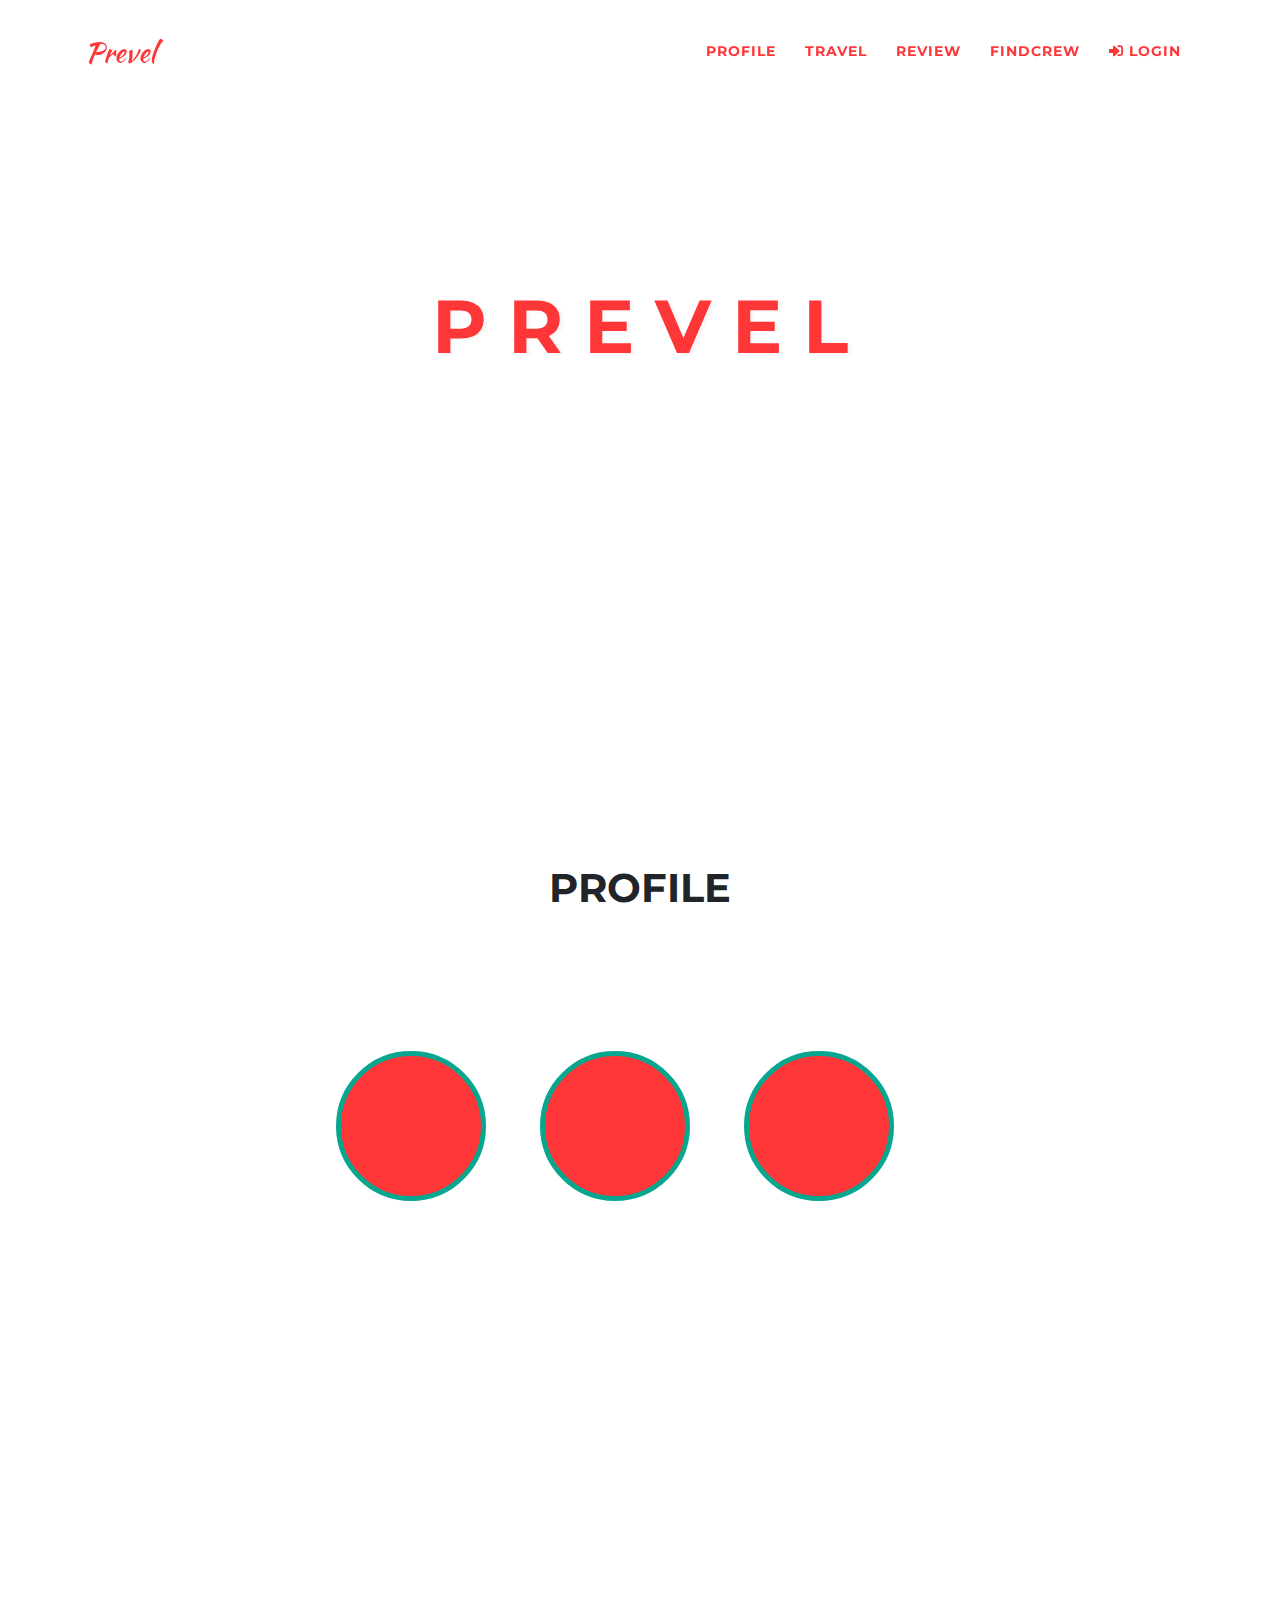
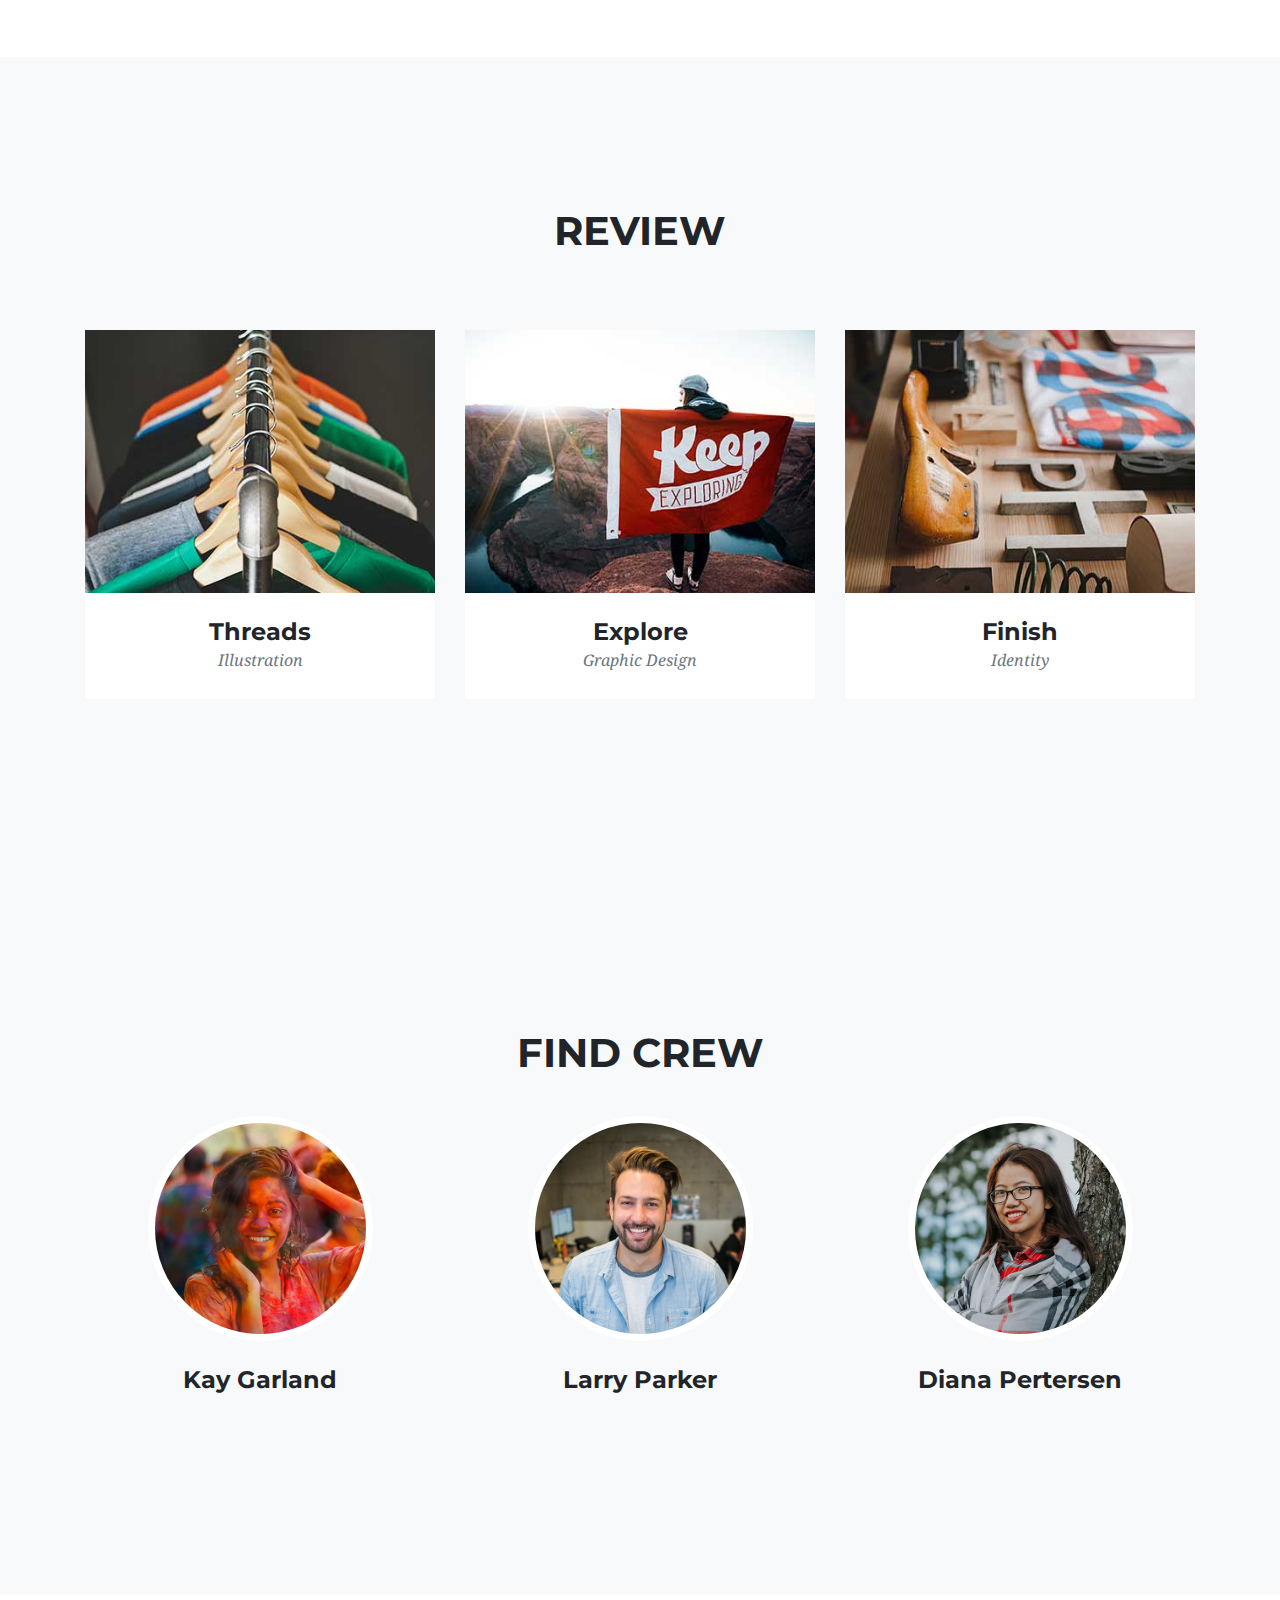
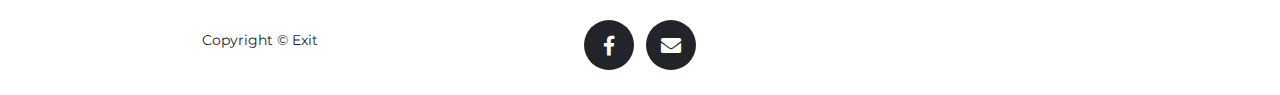
==== commit e45d9748: "Revert "Merge remote-tracking branch 'origin/master'"" ====
--- a/prevel/index.html
+++ b/prevel/index.html
@@ -1,435 +1,353 @@
 <!DOCTYPE html>
 <html lang="en">
 
-  <head>
-
-    <meta charset="utf-8">
-    <meta name="viewport" content="width=device-width, initial-scale=1,
-      shrink-to-fit=no">
-    <meta name="description" content="">
-    <meta name="author" content="">
-    <link rel="stylesheet" href="https://www.w3schools.com/w3css/4/w3.css">
-
-    <title>Prevel</title>
-
-    <!-- Bootstrap core CSS -->
-    <link href="vendor/bootstrap/css/bootstrap.min.css" rel="stylesheet">
-    <link rel="stylesheet"
-      href="https://maxcdn.bootstrapcdn.com/bootstrap/4.3.1/css/bootstrap.min.css">
-    <script
-      src="https://ajax.googleapis.com/ajax/libs/jquery/3.3.1/jquery.min.js"></script>
-    <script
-      src="https://cdnjs.cloudflare.com/ajax/libs/popper.js/1.14.7/umd/popper.min.js"></script>
-    <script
-      src="https://maxcdn.bootstrapcdn.com/bootstrap/4.3.1/js/bootstrap.min.js"></script>
-    <link rel="stylesheet"
-      href="https://use.fontawesome.com/releases/v5.8.1/css/all.css"
-      integrity="sha384-50oBUHEmvpQ+1lW4y57PTFmhCaXp0ML5d60M1M7uH2+nqUivzIebhndOJK28anvf"
-      crossorigin="anonymous">
-
-
-    <!-- Custom fonts for this template -->
-    <link href="vendor/fontawesome-free/css/all.min.css" rel="stylesheet"
-      type="text/css">
-    <link href="https://fonts.googleapis.com/css?family=Montserrat:400,700"
-      rel="stylesheet" type="text/css">
-    <link href='https://fonts.googleapis.com/css?family=Kaushan+Script'
-      rel='stylesheet' type='text/css'>
-    <link
-      href='https://fonts.googleapis.com/css?family=Droid+Serif:400,700,400italic,700italic'
-      rel='stylesheet' type='text/css'>
-    <link
-      href='https://fonts.googleapis.com/css?family=Roboto+Slab:400,100,300,700'
-      rel='stylesheet' type='text/css'>
-
-    <!-- Custom styles for this template -->
-    <link href="css/agency.min.css" rel="stylesheet">
-
-
-  </head>
-
-  <body id="page-top">
-
-    <!-- Navigation -->
-    <nav class="navbar navbar-expand-lg navbar-dark fixed-top" id="mainNav">
-      <div class="container">
-        <a class="navbar-brand js-scroll-trigger" href="#page-top">Prevel</a>
-        <button class="navbar-toggler navbar-toggler-right" type="button"
-          data-toggle="collapse" data-target="#navbarResponsive"
-          aria-controls="navbarResponsive" aria-expanded="false"
-          aria-label="Toggle navigation">
-          Menu
-          <i class="fas fa-bars"></i>
-        </button>
-        <div class="collapse navbar-collapse" id="navbarResponsive">
-          <ul class="navbar-nav text-uppercase ml-auto">
-            <li class="nav-item">
-              <a class="nav-link js-scroll-trigger" href="#services">Passport</a>
-            </li>
-            <li class="nav-item">
-              <a class="nav-link js-scroll-trigger" href="#about">Travel</a>
-            </li>
-            <li class="nav-item">
-              <a class="nav-link js-scroll-trigger" href="#portfolio">Review</a>
-            </li>
-            <li class="nav-item">
-              <a class="nav-link js-scroll-trigger" href="#team">Findcrew</a>
-            </li>
-            <li class="nav-item">
-
-              <a class="nav-link js-scroll-trigger"
-                href="register&login/login.html"><i class="fas fa-sign-in-alt"></i>
-                Login</a>
-            </li>
-          </ul>
-        </div>
-      </div>
-    </nav>
-
-    <!-- Header -->
-    <header class="masthead">
-      <div class="container">
-        <div class="intro-text">
-          <div class="intro-lead-in">Welcome To!</div><br>
-          <div class="intro-heading text-uppercase">P R E V E L</div>
-        </div>
-      </div>
-    </header>
-
-    <!-- Services -->
-    <section id="services">
+<head>
+
+  <meta charset="utf-8">
+  <meta name="viewport" content="width=device-width, initial-scale=1, shrink-to-fit=no">
+  <meta name="description" content="">
+  <meta name="author" content="">
+  
+
+  <title>Prevel</title>
+
+  <!-- Bootstrap core CSS -->
+  <link href="vendor/bootstrap/css/bootstrap.min.css" rel="stylesheet">
+  <link rel="stylesheet" href="https://maxcdn.bootstrapcdn.com/bootstrap/4.3.1/css/bootstrap.min.css">
+  <script src="https://ajax.googleapis.com/ajax/libs/jquery/3.3.1/jquery.min.js"></script>
+  <script src="https://cdnjs.cloudflare.com/ajax/libs/popper.js/1.14.7/umd/popper.min.js"></script>
+  <script src="https://maxcdn.bootstrapcdn.com/bootstrap/4.3.1/js/bootstrap.min.js"></script>
+  <link rel="stylesheet" href="https://use.fontawesome.com/releases/v5.8.1/css/all.css" integrity="sha384-50oBUHEmvpQ+1lW4y57PTFmhCaXp0ML5d60M1M7uH2+nqUivzIebhndOJK28anvf" crossorigin="anonymous">
+  
+
+  <!-- Custom fonts for this template -->
+  <link href="vendor/fontawesome-free/css/all.min.css" rel="stylesheet" type="text/css">
+  <link href="https://fonts.googleapis.com/css?family=Montserrat:400,700" rel="stylesheet" type="text/css">
+  <link href='https://fonts.googleapis.com/css?family=Kaushan+Script' rel='stylesheet' type='text/css'>
+  <link href='https://fonts.googleapis.com/css?family=Droid+Serif:400,700,400italic,700italic' rel='stylesheet' type='text/css'>
+  <link href='https://fonts.googleapis.com/css?family=Roboto+Slab:400,100,300,700' rel='stylesheet' type='text/css'>
+
+  <!-- Custom styles for this template -->
+  <link href="css/agency.min.css" rel="stylesheet">
+
+</head>
+
+<body id="page-top">
+
+  <!-- Navigation -->
+  <nav class="navbar navbar-expand-lg navbar-dark fixed-top" id="mainNav">
+    <div class="container">
+      <a class="navbar-brand js-scroll-trigger" href="#page-top">Prevel</a>
+      <button class="navbar-toggler navbar-toggler-right" type="button" data-toggle="collapse" data-target="#navbarResponsive" aria-controls="navbarResponsive" aria-expanded="false" aria-label="Toggle navigation">
+        Menu
+        <i class="fas fa-bars"></i>
+      </button>
+      <div class="collapse navbar-collapse" id="navbarResponsive">
+        <ul class="navbar-nav text-uppercase ml-auto">
+          <li class="nav-item">
+            <a class="nav-link js-scroll-trigger" href="#services">Profile</a>
+          </li>
+          <li class="nav-item">
+            <a class="nav-link js-scroll-trigger" href="#about">Travel</a>
+          </li>
+          <li class="nav-item">
+            <a class="nav-link js-scroll-trigger" href="#portfolio">Review</a>
+          </li>
+          <li class="nav-item">
+            <a class="nav-link js-scroll-trigger" href="#team">Findcrew</a>
+          </li>
+          <li class="nav-item">
+
+            <a class="nav-link js-scroll-trigger" href="/login.html"><i class="fas fa-sign-in-alt"></i> Login</a>
+          </li>
+        </ul>
+      </div>
+    </div>
+  </nav>
+
+  <!-- Header -->
+  <header class="masthead">
+    <div class="container">
+      <div class="intro-text">
+        <div class="intro-lead-in">Welcome To!</div><br>
+        <div class="intro-heading text-uppercase">P R E V E L</div>
+      </div>
+    </div>
+  </header>
+
+  <!-- Services -->
+  <section id="services">
+    <div class="container">
+      <div class="row">
+        <div class="col-lg-12 text-center">
+          <h2 class="section-heading text-uppercase">Profile</h2><br>
+        </div>
+      </div>
+      <div class="row text-center">
+        <div class="col-md-12">
+            <div class="round">
+              </div>
+              <div class="round">
+              </div>
+              <div class="round">
+              </div> 
+          
+      
+      </div>
+    </div>
+  </section>
+
+  <!-- About -->
+  <section id="about">
+    <div class="container">
+      <div class="row">
+        <div class="col-lg-12 text-center">
+
+        </div>  
+      </div>
+    </div>
+  </section>
+
+   <!-- Portfolio Grid -->
+   <section class="bg-light" id="portfolio">
       <div class="container">
         <div class="row">
           <div class="col-lg-12 text-center">
-            <h2 class="section-heading text-uppercase">Passport</h2><br>
-          </div>
-        </div>
-        <div class="row text-center">
-          <div class="col-md-12">
-            <table align="center">
-              <tr>
-                <td>
-                  <div class="profile">
-                    <div class="round">
-                      <p id="profiletext">5</p>
-                    </div>
-                    <a href="mytrip.html"><p>Trip</p></a>
-                  </div>
-                </td>
-                <td>
-                  <div class="profile">
-                    <div class="round">
-                      <p id="profiletext">2</p>
-                    </div>
-                    <a href="#review"><p>Review</p></a>
-                  </div>
-                </td>
-                <td>
-                  <div class="profile">
-                    <div class="round">
-                      <p id="profiletext"><i class="fas fa-star" ></i></p>
-                    </div>
-                    <a href="#favorite"><p>Favorite</p></a>
-                  </div>
-                </td>
-              </tr>
-            </table>
-          </div>
-        </div>
-      </section>
-
-      <!-- About -->
-      <section id="about">
+            <h2 class="section-heading text-uppercase">Review</h2>
+            <h3 class="section-subheading text-muted"></h3>
+          </div>
+        </div>
+        <div class="row">
+          <div class="col-md-4 col-sm-6 portfolio-item">
+            <a class="portfolio-link" data-toggle="modal" href="#portfolioModal1">
+              <div class="portfolio-hover">
+                <div class="portfolio-hover-content">
+                  <i class="fas fa-plus fa-3x"></i>
+                </div>
+              </div>
+              <img class="img-fluid" src="img/portfolio/01-thumbnail.jpg" alt="">
+            </a>
+            <div class="portfolio-caption">
+              <h4>Threads</h4>
+              <p class="text-muted">Illustration</p>
+            </div>
+          </div>
+          <div class="col-md-4 col-sm-6 portfolio-item">
+            <a class="portfolio-link" data-toggle="modal" href="#portfolioModal2">
+              <div class="portfolio-hover">
+                <div class="portfolio-hover-content">
+                  <i class="fas fa-plus fa-3x"></i>
+                </div>
+              </div>
+              <img class="img-fluid" src="img/portfolio/02-thumbnail.jpg" alt="">
+            </a>
+            <div class="portfolio-caption">
+              <h4>Explore</h4>
+              <p class="text-muted">Graphic Design</p>
+            </div>
+          </div>
+          <div class="col-md-4 col-sm-6 portfolio-item">
+            <a class="portfolio-link" data-toggle="modal" href="#portfolioModal3">
+              <div class="portfolio-hover">
+                <div class="portfolio-hover-content">
+                  <i class="fas fa-plus fa-3x"></i>
+                </div>
+              </div>
+              <img class="img-fluid" src="img/portfolio/03-thumbnail.jpg" alt="">
+            </a>
+            <div class="portfolio-caption">
+              <h4>Finish</h4>
+              <p class="text-muted">Identity</p>
+            </div>
+          </div>
+          
+        </div>
+      </div>
+    </section>
+  <!-- Team -->
+  <section class="bg-light" id="team">
+    <div class="container">
+      <div class="row">
+        <div class="col-lg-12 text-center">
+          <h2 class="section-heading text-uppercase">Find Crew</h2><br>
+        </div>
+      </div>
+      <div class="row">
+        <div class="col-sm-4">
+          <div class="team-member">
+            <img class="mx-auto rounded-circle" src="img/team/1.jpg" alt="">
+            <h4>Kay Garland</h4>
+            
+          </div>
+        </div>
+        <div class="col-sm-4">
+          <div class="team-member">
+            <img class="mx-auto rounded-circle" src="img/team/2.jpg" alt="">
+            <h4>Larry Parker</h4>
+            
+          </div>
+        </div>
+        <div class="col-sm-4">
+          <div class="team-member">
+            <img class="mx-auto rounded-circle" src="img/team/3.jpg" alt="">
+            <h4>Diana Pertersen</h4>
+            
+          </div>
+        </div>
+      </div>
+
+    </div>
+  </section>
+
+  <!-- Footer -->
+  <footer>
+    <div class="container">
+      <div class="row">
+        <div class="col-md-4">
+          <span class="copyright">Copyright &copy; Exit</span>
+        </div>
+        <div class="col-md-4">
+          <ul class="list-inline social-buttons">
+            
+            <li class="list-inline-item">
+              <a href="#">
+                <i class="fab fa-facebook-f"></i>
+              </a>
+            </li>
+            <li class="list-inline-item">
+                <a href="#">
+                  <i class="fas fa-envelope"></i>
+                </a>
+            </li>
+          </ul>
+        </div>
+        <div class="col-md-4">
+          
+        </div>
+      </div>
+    </div>
+  </footer>
+
+  <!-- Portfolio Modals -->
+
+  <!-- Modal 1 -->
+  <div class="portfolio-modal modal fade" id="portfolioModal1" tabindex="-1" role="dialog" aria-hidden="true">
+    <div class="modal-dialog">
+      <div class="modal-content">
+        <div class="close-modal" data-dismiss="modal">
+          <div class="lr">
+            <div class="rl"></div>
+          </div>
+        </div>
         <div class="container">
           <div class="row">
-            <div class="col-lg-12 text-center">
-
-            </div>
-          </div>
-        </div>
-      </section>
-
-      <!-- Portfolio Grid -->
-      <section class="bg-light" id="portfolio">
+            <div class="col-lg-8 mx-auto">
+              <div class="modal-body">
+                <!-- Project Details Go Here -->
+                <h2 class="text-uppercase">Project Name</h2>
+                <p class="item-intro text-muted">Lorem ipsum dolor sit amet consectetur.</p>
+                <img class="img-fluid d-block mx-auto" src="img/portfolio/01-full.jpg" alt="">
+                <p>Use this area to describe your project. Lorem ipsum dolor sit amet, consectetur adipisicing elit. Est blanditiis dolorem culpa incidunt minus dignissimos deserunt repellat aperiam quasi sunt officia expedita beatae cupiditate, maiores repudiandae, nostrum, reiciendis facere nemo!</p>
+                <ul class="list-inline">
+                  <li>Date: January 2017</li>
+                  <li>Client: Threads</li>
+                  <li>Category: Illustration</li>
+                </ul>
+                <button class="btn btn-primary" data-dismiss="modal" type="button">
+                  <i class="fas fa-times"></i>
+                  Close Project</button>
+              </div>
+            </div>
+          </div>
+        </div>
+      </div>
+    </div>
+  </div>
+
+  <!-- Modal 2 -->
+  <div class="portfolio-modal modal fade" id="portfolioModal2" tabindex="-1" role="dialog" aria-hidden="true">
+    <div class="modal-dialog">
+      <div class="modal-content">
+        <div class="close-modal" data-dismiss="modal">
+          <div class="lr">
+            <div class="rl"></div>
+          </div>
+        </div>
         <div class="container">
           <div class="row">
-            <div class="col-lg-12 text-center">
-              <h2 class="section-heading text-uppercase">Review</h2>
-              <h3 class="section-subheading text-muted"></h3>
-            </div>
-          </div>
-          <div class="row">
-            <div class="col-md-4 col-sm-6 portfolio-item">
-              <a class="portfolio-link" data-toggle="modal"
-                href="#portfolioModal1">
-                <div class="portfolio-hover">
-                  <div class="portfolio-hover-content">
-                    <i class="fas fa-plus fa-3x"></i>
-                  </div>
-                </div>
-                <img class="img-fluid" src="img/portfolio/01-thumbnail.jpg"
-                  alt="">
-              </a>
-              <div class="portfolio-caption">
-                <h4>Pattaya</h4>
-                <p class="text-muted">Prevel</p>
-              </div>
-            </div>
-            <div class="col-md-4 col-sm-6 portfolio-item">
-              <a class="portfolio-link" data-toggle="modal"
-                href="#portfolioModal2">
-                <div class="portfolio-hover">
-                  <div class="portfolio-hover-content">
-                    <i class="fas fa-plus fa-3x"></i>
-                  </div>
-                </div>
-                <img class="img-fluid" src="img/portfolio/02-thumbnail.jpg"
-                  alt="">
-              </a>
-              <div class="portfolio-caption">
-                <h4>Hua Hin</h4>
-                <p class="text-muted">Prevel</p>
-              </div>
-            </div>
-            <div class="col-md-4 col-sm-6 portfolio-item">
-              <a class="portfolio-link" data-toggle="modal"
-                href="#portfolioModal3">
-                <div class="portfolio-hover">
-                  <div class="portfolio-hover-content">
-                    <i class="fas fa-plus fa-3x"></i>
-                  </div>
-                </div>
-                <img class="img-fluid" src="img/portfolio/03-thumbnail.jpg"
-                  alt="">
-              </a>
-              <div class="portfolio-caption">
-                <h4>Bangkok</h4>
-                <p class="text-muted">Prevel</p>
-              </div>
-            </div>
-
-          </div>
-        </div>
-      </section>
-      <!-- Team -->
-      <section class="bg-light" id="team">
+            <div class="col-lg-8 mx-auto">
+              <div class="modal-body">
+                <!-- Project Details Go Here -->
+                <h2 class="text-uppercase">Project Name</h2>
+                <p class="item-intro text-muted">Lorem ipsum dolor sit amet consectetur.</p>
+                <img class="img-fluid d-block mx-auto" src="img/portfolio/02-full.jpg" alt="">
+                <p>Use this area to describe your project. Lorem ipsum dolor sit amet, consectetur adipisicing elit. Est blanditiis dolorem culpa incidunt minus dignissimos deserunt repellat aperiam quasi sunt officia expedita beatae cupiditate, maiores repudiandae, nostrum, reiciendis facere nemo!</p>
+                <ul class="list-inline">
+                  <li>Date: January 2017</li>
+                  <li>Client: Explore</li>
+                  <li>Category: Graphic Design</li>
+                </ul>
+                <button class="btn btn-primary" data-dismiss="modal" type="button">
+                  <i class="fas fa-times"></i>
+                  Close Project</button>
+              </div>
+            </div>
+          </div>
+        </div>
+      </div>
+    </div>
+  </div>
+
+  <!-- Modal 3 -->
+  <div class="portfolio-modal modal fade" id="portfolioModal3" tabindex="-1" role="dialog" aria-hidden="true">
+    <div class="modal-dialog">
+      <div class="modal-content">
+        <div class="close-modal" data-dismiss="modal">
+          <div class="lr">
+            <div class="rl"></div>
+          </div>
+        </div>
         <div class="container">
           <div class="row">
-            <div class="col-lg-12 text-center">
-              <h2 class="section-heading text-uppercase">Find Crew</h2><br>
-            </div>
-          </div>
-          <div class="row">
-            <div class="col-sm-12">
-                <div class="w3-main w3-content w3-padding" style="max-width:1200px;">
-                    <div class="w3-row-padding w3-padding-16 w3-center"  >
-                      <div class="w3-btn w3-white w3-ripple w3-center" class="w3-quarter" class="tagg"  style="margin:20;padding:0;">
-                        <img src="https://travel.mthai.com/app/uploads/2016/04/121648qh7dbccgw4ahw6we.jpg" >
-                        <div class="text-block"> <h1>JOIN</h1></div>
-                        <h3>TITLE</h3>
-                        <p>Describe</p>
-                      </div> 
-                      <div class="w3-btn w3-white w3-ripple w3-center" class="w3-quarter"class="tagg" style="margin:20;padding:0;">
-                          <img src="https://f.ptcdn.info/451/060/000/ph3h64cihLnRH5KBhuV-o.jpg" >
-                          <div class="text-block"> <h1>JOIN</h1></div>
-                          <h3>TITLE</h3>
-                          <p>Describe</p>
-                      </div> 
-                      <div class="w3-btn w3-white w3-ripple w3-center"  class="w3-quarter" class="tagg" style="margin:20;padding:0;width: 300px;height: 230px;">
-                          <button class="w3-button w3-xlarge w3-card-4" style="width:100%;height:100%;">+</button>
-                        </div>
-                    </div>
-                  </div>
-
-            </div>
-          </div>
-        </section>
-
-        <!-- Footer -->
-        <footer>
-          <div class="container">
-            <div class="row">
-              <div class="col-md-4">
-                <span class="copyright">Copyright &copy; Exit</span>
-              </div>
-              <div class="col-md-4">
-                <ul class="list-inline social-buttons">
-
-                  <li class="list-inline-item">
-                    <a href="#">
-                      <i class="fab fa-facebook-f"></i>
-                    </a>
-                  </li>
-                  <li class="list-inline-item">
-                    <a href="#">
-                      <i class="fas fa-envelope"></i>
-                    </a>
-                  </li>
+            <div class="col-lg-8 mx-auto">
+              <div class="modal-body">
+                <!-- Project Details Go Here -->
+                <h2 class="text-uppercase">Project Name</h2>
+                <p class="item-intro text-muted">Lorem ipsum dolor sit amet consectetur.</p>
+                <img class="img-fluid d-block mx-auto" src="img/portfolio/03-full.jpg" alt="">
+                <p>Use this area to describe your project. Lorem ipsum dolor sit amet, consectetur adipisicing elit. Est blanditiis dolorem culpa incidunt minus dignissimos deserunt repellat aperiam quasi sunt officia expedita beatae cupiditate, maiores repudiandae, nostrum, reiciendis facere nemo!</p>
+                <ul class="list-inline">
+                  <li>Date: January 2017</li>
+                  <li>Client: Finish</li>
+                  <li>Category: Identity</li>
                 </ul>
-              </div>
-              <div class="col-md-4">
-
-              </div>
-            </div>
-          </div>
-        </footer>
-
-        <!-- Portfolio Modals -->
-
-        <!-- Modal 1 -->
-        <div class="portfolio-modal modal fade" id="portfolioModal1"
-          tabindex="-1"
-          role="dialog" aria-hidden="true">
-          <div class="modal-dialog">
-            <div class="modal-content">
-              <div class="close-modal" data-dismiss="modal">
-                <div class="lr">
-                  <div class="rl"></div>
-                </div>
-              </div>
-              <div class="container">
-                <div class="row">
-                  <div class="col-lg-8 mx-auto">
-                    <div class="modal-body">
-                      <!-- Project Details Go Here -->
-                      <h2 class="text-uppercase">Project Name</h2>
-                      <p class="item-intro text-muted">Lorem ipsum dolor sit
-                        amet
-                        consectetur.</p>
-                      <img class="img-fluid d-block mx-auto"
-                        src="img/portfolio/01-full.jpg" alt="">
-                      <p>Use this area to describe your project. Lorem ipsum
-                        dolor
-                        sit amet, consectetur adipisicing elit. Est blanditiis
-                        dolorem culpa incidunt minus dignissimos deserunt
-                        repellat
-                        aperiam quasi sunt officia expedita beatae cupiditate,
-                        maiores repudiandae, nostrum, reiciendis facere nemo!</p>
-                      <ul class="list-inline">
-                        <li>Date: January 2017</li>
-                        <li>Client: Threads</li>
-                        <li>Category: Illustration</li>
-                      </ul>
-                      <button class="btn btn-primary" data-dismiss="modal"
-                        type="button">
-                        <i class="fas fa-times"></i>
-                        Close Project</button>
-                    </div>
-                  </div>
-                </div>
-              </div>
-            </div>
-          </div>
-        </div>
-
-        <!-- Modal 2 -->
-        <div class="portfolio-modal modal fade" id="portfolioModal2"
-          tabindex="-1"
-          role="dialog" aria-hidden="true">
-          <div class="modal-dialog">
-            <div class="modal-content">
-              <div class="close-modal" data-dismiss="modal">
-                <div class="lr">
-                  <div class="rl"></div>
-                </div>
-              </div>
-              <div class="container">
-                <div class="row">
-                  <div class="col-lg-8 mx-auto">
-                    <div class="modal-body">
-                      <!-- Project Details Go Here -->
-                      <h2 class="text-uppercase">Project Name</h2>
-                      <p class="item-intro text-muted">Lorem ipsum dolor sit
-                        amet
-                        consectetur.</p>
-                      <img class="img-fluid d-block mx-auto"
-                        src="img/portfolio/02-full.jpg" alt="">
-                      <p>Use this area to describe your project. Lorem ipsum
-                        dolor
-                        sit amet, consectetur adipisicing elit. Est blanditiis
-                        dolorem culpa incidunt minus dignissimos deserunt
-                        repellat
-                        aperiam quasi sunt officia expedita beatae cupiditate,
-                        maiores repudiandae, nostrum, reiciendis facere nemo!</p>
-                      <ul class="list-inline">
-                        <li>Date: January 2017</li>
-                        <li>Client: Explore</li>
-                        <li>Category: Graphic Design</li>
-                      </ul>
-                      <button class="btn btn-primary" data-dismiss="modal"
-                        type="button">
-                        <i class="fas fa-times"></i>
-                        Close Project</button>
-                    </div>
-                  </div>
-                </div>
-              </div>
-            </div>
-          </div>
-        </div>
-
-        <!-- Modal 3 -->
-        <div class="portfolio-modal modal fade" id="portfolioModal3"
-          tabindex="-1"
-          role="dialog" aria-hidden="true">
-          <div class="modal-dialog">
-            <div class="modal-content">
-              <div class="close-modal" data-dismiss="modal">
-                <div class="lr">
-                  <div class="rl"></div>
-                </div>
-              </div>
-              <div class="container">
-                <div class="row">
-                  <div class="col-lg-8 mx-auto">
-                    <div class="modal-body">
-                      <!-- Project Details Go Here -->
-                      <h2 class="text-uppercase">Project Name</h2>
-                      <p class="item-intro text-muted">Lorem ipsum dolor sit
-                        amet
-                        consectetur.</p>
-                      <img class="img-fluid d-block mx-auto"
-                        src="img/portfolio/03-full.jpg" alt="">
-                      <p>Use this area to describe your project. Lorem ipsum
-                        dolor
-                        sit amet, consectetur adipisicing elit. Est blanditiis
-                        dolorem culpa incidunt minus dignissimos deserunt
-                        repellat
-                        aperiam quasi sunt officia expedita beatae cupiditate,
-                        maiores repudiandae, nostrum, reiciendis facere nemo!</p>
-                      <ul class="list-inline">
-                        <li>Date: January 2017</li>
-                        <li>Client: Finish</li>
-                        <li>Category: Identity</li>
-                      </ul>
-                      <button class="btn btn-primary" data-dismiss="modal"
-                        type="button">
-                        <i class="fas fa-times"></i>
-                        Close Project</button>
-                    </div>
-                  </div>
-                </div>
-              </div>
-            </div>
-          </div>
-        </div>
-
-
-
-        <!-- Bootstrap core JavaScript -->
-        <script src="vendor/jquery/jquery.min.js"></script>
-        <script src="vendor/bootstrap/js/bootstrap.bundle.min.js"></script>
-
-        <!-- Plugin JavaScript -->
-        <script src="vendor/jquery-easing/jquery.easing.min.js"></script>
-
-        <!-- Contact form JavaScript -->
-        <script src="js/jqBootstrapValidation.js"></script>
-        <script src="js/contact_me.js"></script>
-
-        <!-- Custom scripts for this template -->
-        <script src="js/agency.min.js"></script>
-
-      </body>
-
-    </html>
+                <button class="btn btn-primary" data-dismiss="modal" type="button">
+                  <i class="fas fa-times"></i>
+                  Close Project</button>
+              </div>
+            </div>
+          </div>
+        </div>
+      </div>
+    </div>
+  </div>
+
+  
+
+  <!-- Bootstrap core JavaScript -->
+  <script src="vendor/jquery/jquery.min.js"></script>
+  <script src="vendor/bootstrap/js/bootstrap.bundle.min.js"></script>
+
+  <!-- Plugin JavaScript -->
+  <script src="vendor/jquery-easing/jquery.easing.min.js"></script>
+
+  <!-- Contact form JavaScript -->
+  <script src="js/jqBootstrapValidation.js"></script>
+  <script src="js/contact_me.js"></script>
+
+  <!-- Custom scripts for this template -->
+  <script src="js/agency.min.js"></script>
+
+</body>
+
+</html>
